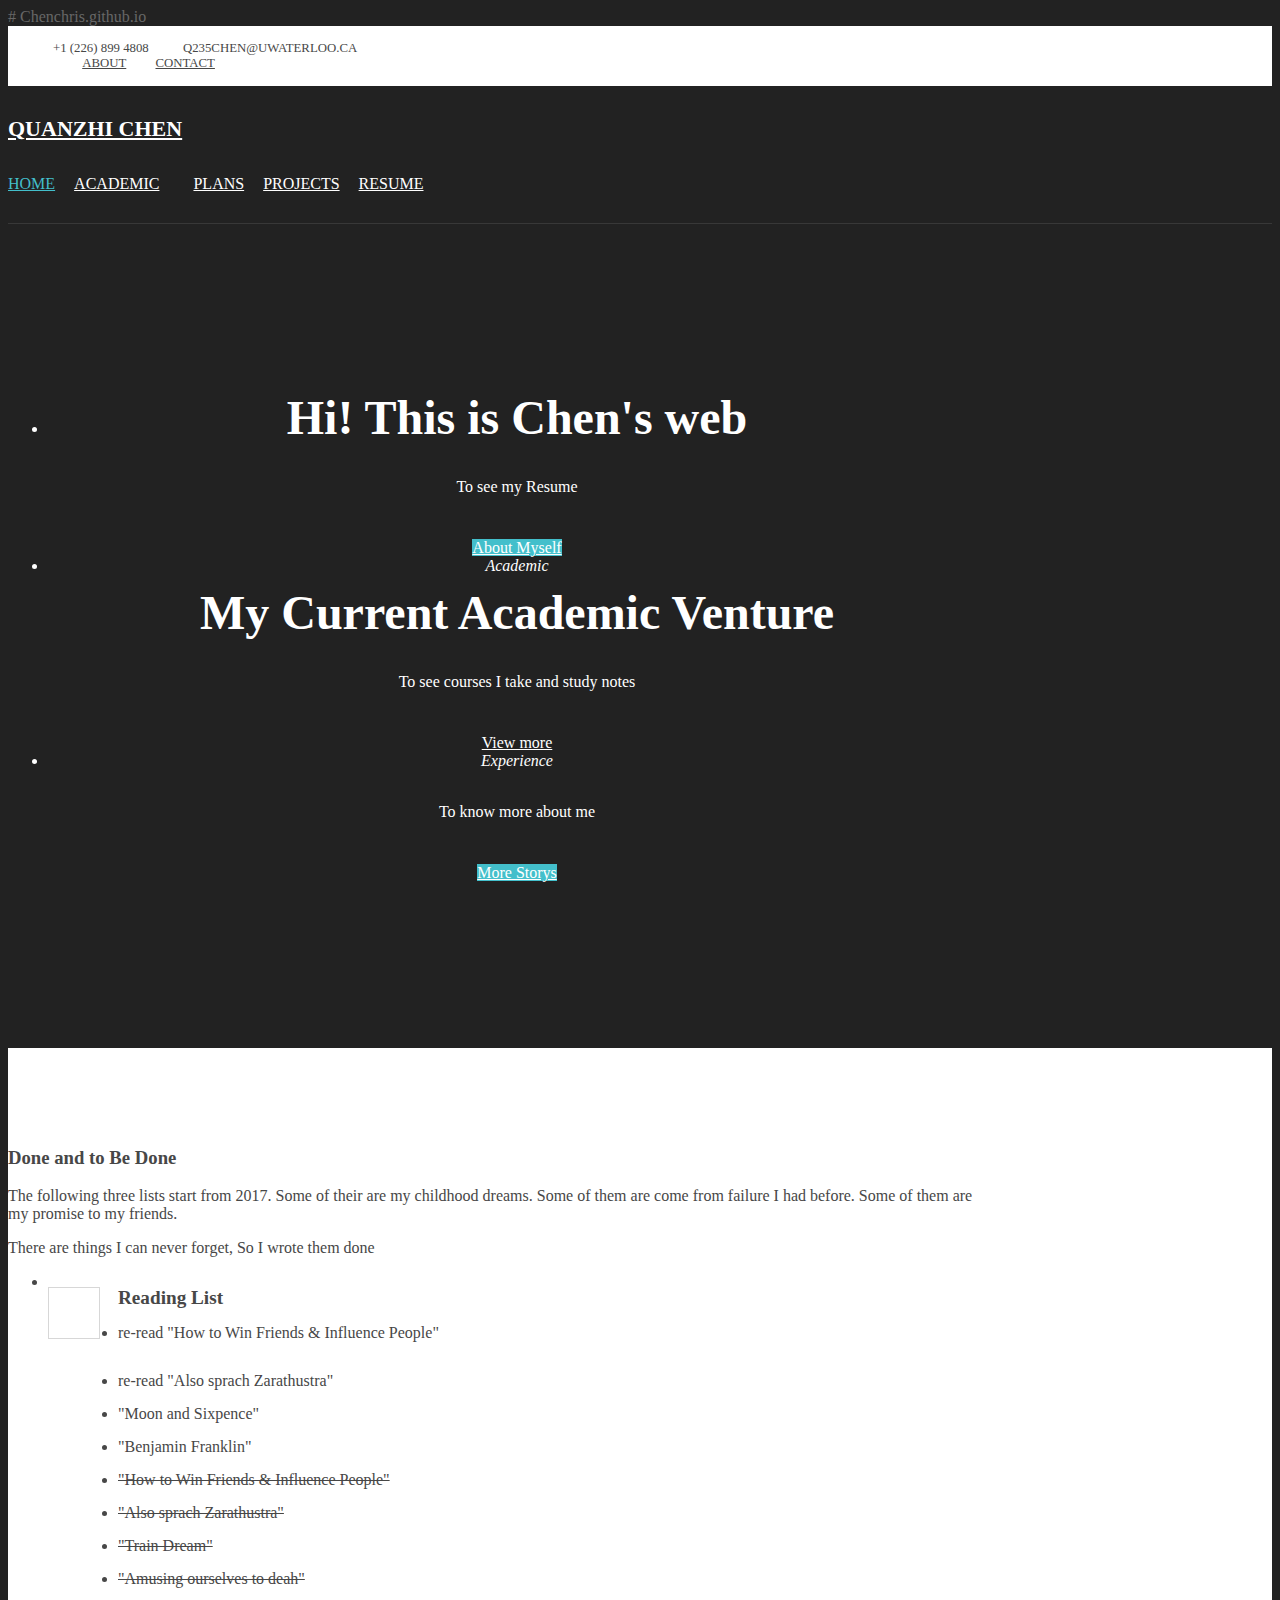
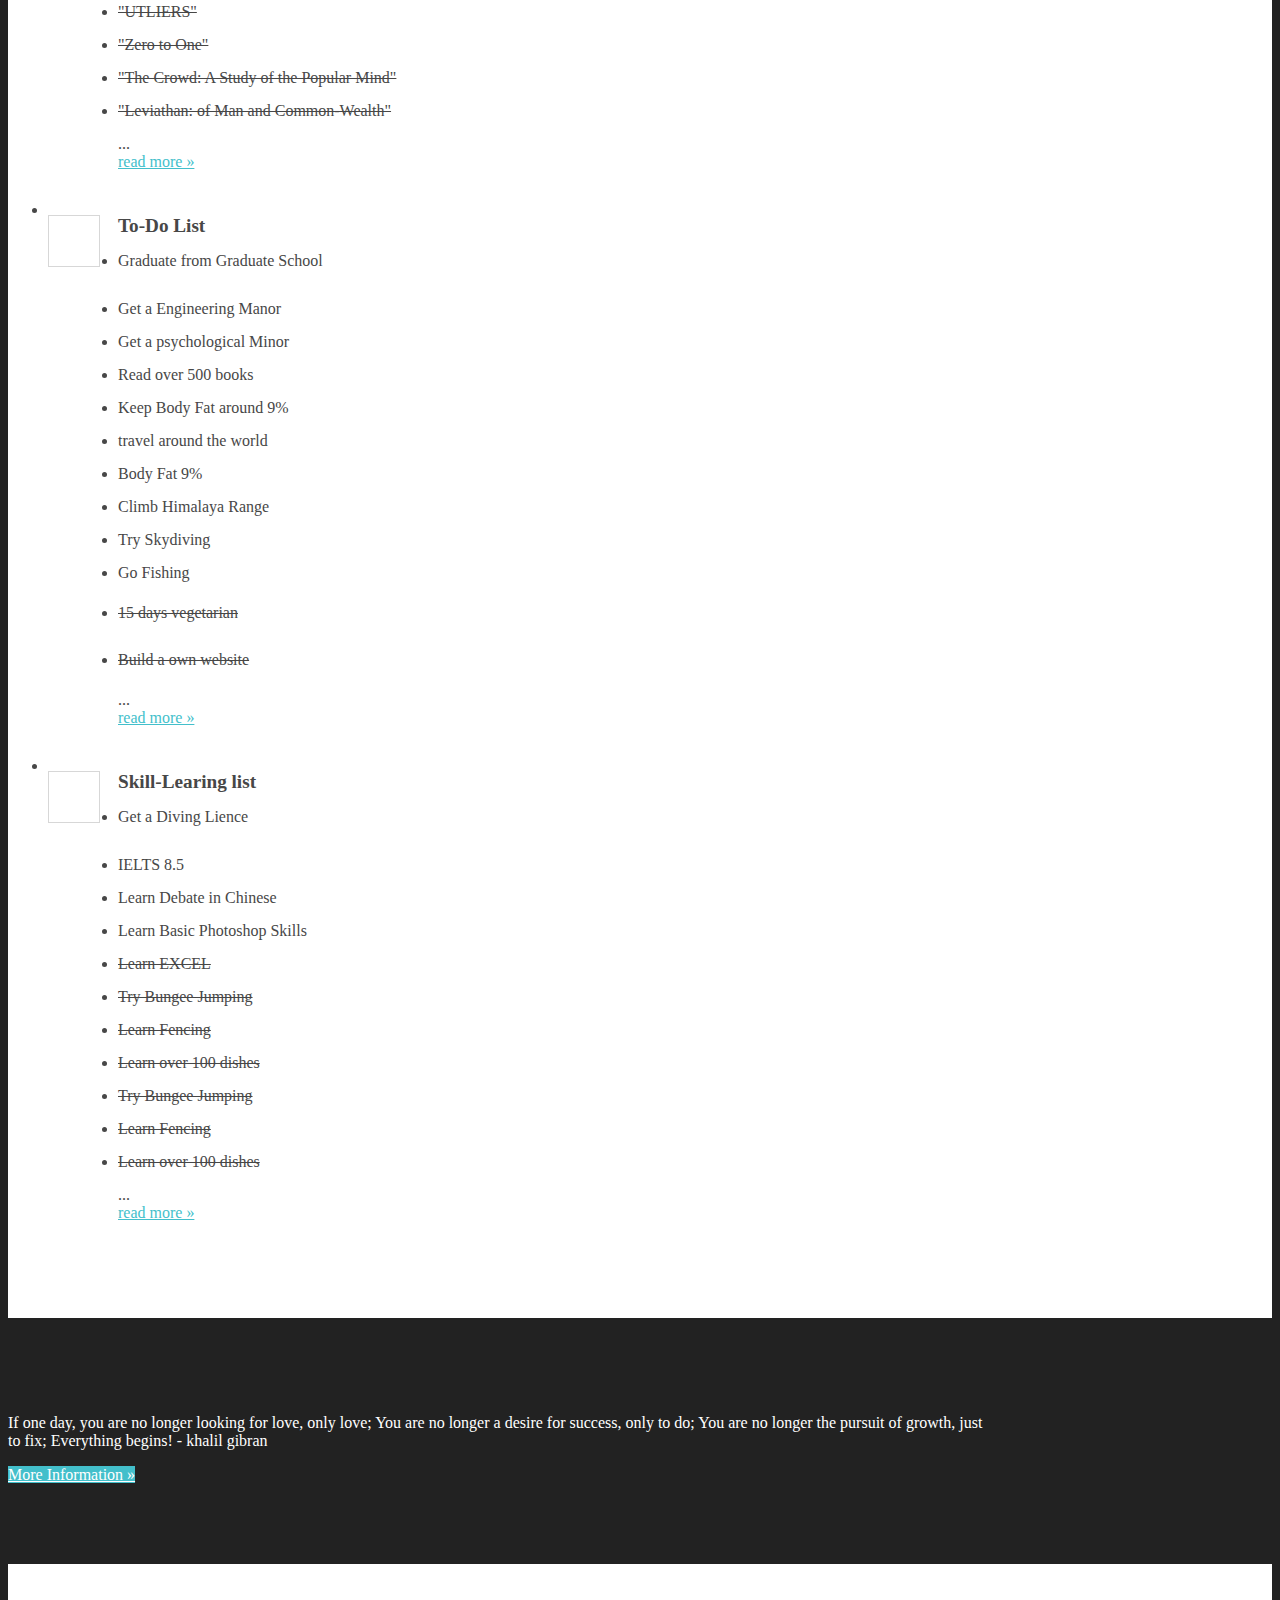
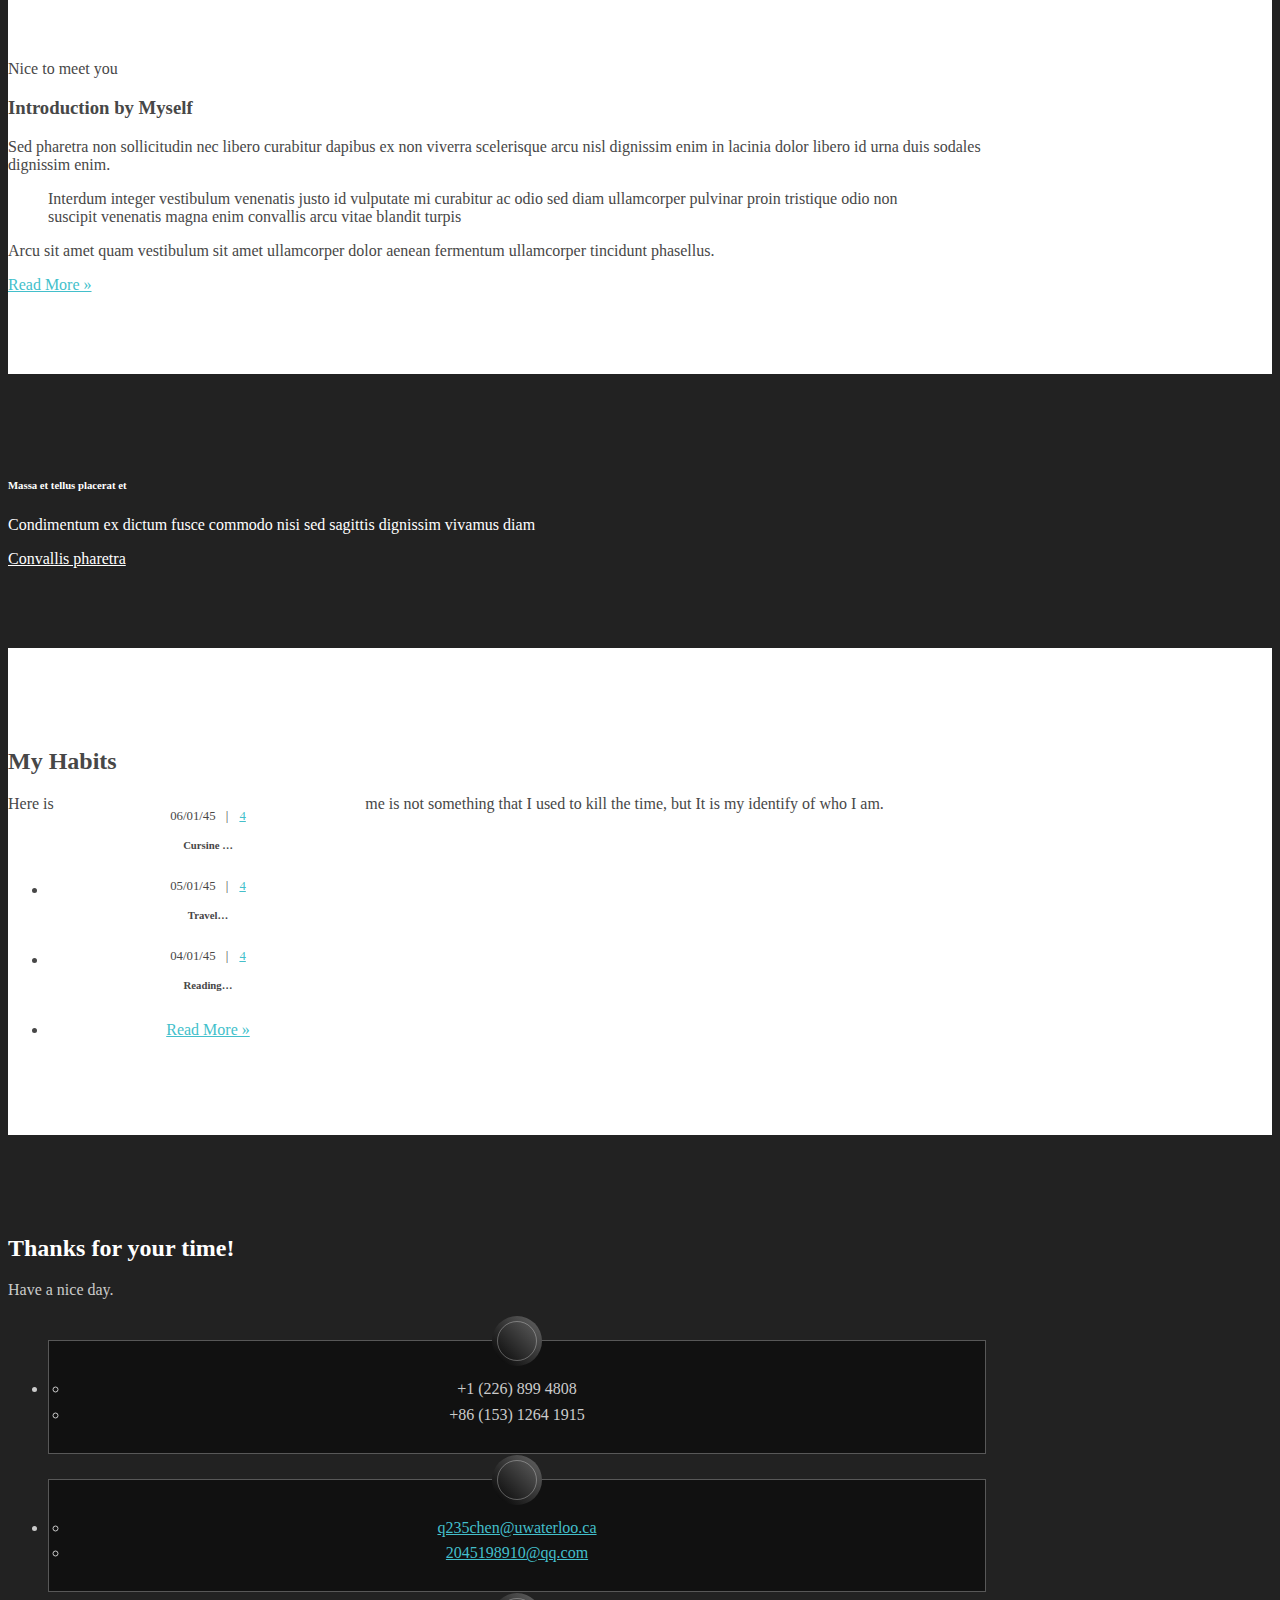
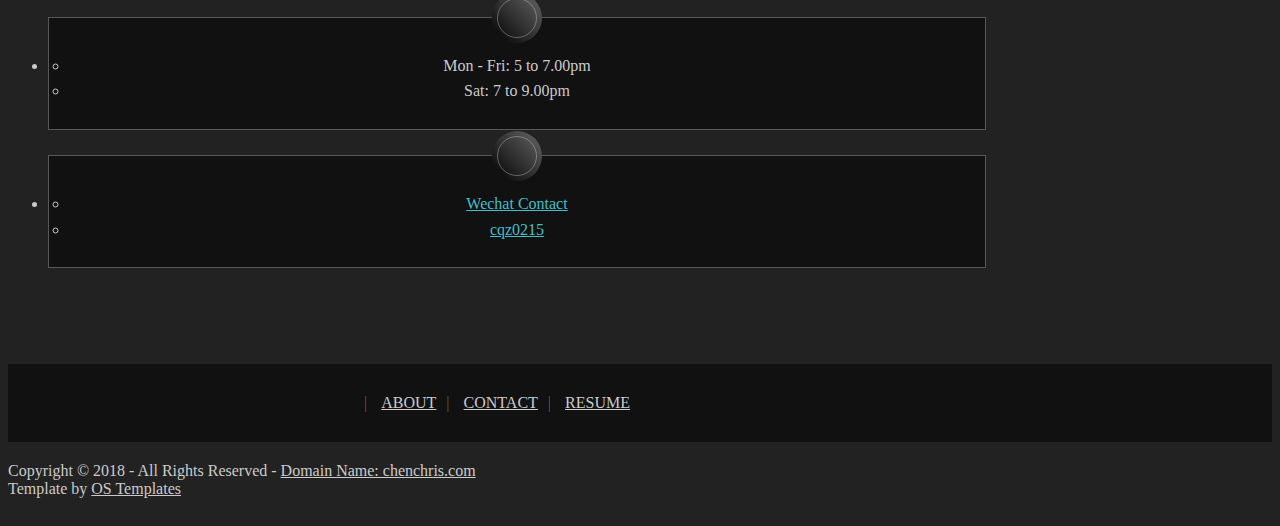
==== index.html @ facc041b "Update index.html" ====
# Chenchris.github.io

<!DOCTYPE html>
<!--
Template Name: Chen Quanzhi 
Author: <a href="http://www.os-templates.com/">OS Templates</a>
Author URI: http://www.os-templates.com/
Licence: Free to use under our free template licence terms
Licence URI: http://www.os-templates.com/template-terms
-->
<html>
<head>
<title>Chen's personal web</title>
<meta charset="utf-8">
<meta name="viewport" content="width=device-width, initial-scale=1.0, maximum-scale=1.0, user-scalable=no">
<link href="layout/styles/layout.css" rel="stylesheet" type="text/css" media="all">
</head>
<body id="top">
<!-- ################################################################################################ -->
<!-- ################################################################################################ -->
<!-- ################################################################################################ -->
<div class="wrapper row0">
  <div id="topbar" class="hoc clear"> 
    <!-- ################################################################################################ -->
    <div class="fl_left">
      <ul class="nospace">
        <li><i class="fa fa-phone"></i> +1 (226) 899 4808</li>
        <li><i class="fa fa-envelope-o"></i> q235chen@uwaterloo.ca</li>
      </ul>
    </div>
    <div class="fl_right">
      <ul class="nospace">
        <li><a href="#"><i class="fa fa-lg fa-home"></i></a></li>
        <li><a href="#">About</a></li>
        <li><a href="#">Contact</a></li>
      </ul>
    </div>
    <!-- ################################################################################################ -->
  </div>
</div>
<!-- ################################################################################################ -->
<!-- ################################################################################################ -->
<!-- ################################################################################################ -->
<!-- Top Background Image Wrapper -->
<div class="bgded overlay" style="background-image:url('images/demo/backgrounds/01.png');"> 
  <!-- ################################################################################################ -->
  <div class="wrapper row1">
    <header id="header" class="hoc clear"> 
      <!-- ################################################################################################ -->
      <div id="logo" class="fl_left">
        <h1><a href="index.html">Quanzhi Chen</a></h1>
      </div>
      <nav id="mainav" class="fl_right">
        <ul class="clear">
          <li class="active"><a href="index.html">Home</a></li>
          <li><a href="pages/courses.html">Academic</a></li>
          <li><a class="drop" href="#">Plans</a>
            <ul>
              <li><a href="#">Habits</a></li>
              <li><a class="drop" href="#">My lists</a></li>
            </ul>
          </li>
          <li><a href="#">Projects</a></li>
          <li><a href="#">Resume</a></li>
        </ul>
      </nav>
      <!-- ################################################################################################ -->
    </header>
  </div>
  <!-- ################################################################################################ -->
  <!-- ################################################################################################ -->
  <!-- ################################################################################################ -->
  <div id="pageintro" class="hoc clear"> 
    <!-- ################################################################################################ -->
    <div class="flexslider basicslider">
      <ul class="slides">
        <li>
          <article>
            <p></p>
            <h3 class="heading">Hi! This is Chen's web</h3>
            <p>To see my Resume</p>
            <footer><a class="btn" href="#">About Myself</a></footer>
          </article>
        </li>
        <li>
          <article>
            <p>Academic</p>
            <h3 class="heading">My Current Academic Venture</h3>
            <p>To see courses I take and study notes</p>
            <footer><a class="btn inverse" href="#">View more</a></footer>
          </article>
        </li>
        <li>
          <article>
            <p>Experience</p>
            <h3 class="heading"></h3>
            <p>To know more about me</p>
            <footer><a class="btn" href="#">More Storys</a></footer>
          </article>
        </li>
      </ul>
    </div>
    <!-- ################################################################################################ -->
  </div>
  <!-- ################################################################################################ -->
</div>
<!-- End Top Background Image Wrapper -->
<!-- ################################################################################################ -->
<!-- ################################################################################################ -->
<!-- ################################################################################################ -->
<div class="wrapper row3">
  <main class="hoc container clear"> 
    <!-- main body -->
    <!-- ################################################################################################ -->
    <div class="center btmspace-80">
      <h3 class="heading">Done and to Be Done</h3>
      <p class="nospace">The following three lists start from 2017. Some of their are my childhood dreams.
      Some of them are come from failure I had before. Some of them are my promise to my friends.</p>
      <p>There are things I can never forget, So I wrote them done</p>
    </div>
    <ul class="nospace group services">
      <li class="one_third first">
        <article><a href="#"><i class="fa fa-object-group"></i></a>
          <h6 class="heading">Reading List</h6>
          <li>re-read "How to Win Friends & Influence People"</li><span class='spacer'></span>
          <li>re-read "Also sprach Zarathustra"</li><span class='spacer'></span>
          <li>"Moon and Sixpence"</li><span class='spacer'></span>
          <li>"Benjamin Franklin"</li><span class='spacer'></span>
          <li><DEL>"How to Win Friends & Influence People"</DEL></li><span class='spacer'></span>
          <li><DEL>"Also sprach Zarathustra"</DEL></li><span class='spacer'></span>
          <li><DEL>"Train Dream"</DEL></li><span class='spacer'></span>
          <li><DEL>"Amusing ourselves to deah"</DEL></li><span class='spacer'></span>
          <li><DEL>"UTLIERS"</DEL></li><span class='spacer'></span>
          <li><DEL>"Zero to One"</DEL></li><span class='spacer'></span>
          <li><DEL>"The Crowd: A Study of the Popular Mind"</DEL></li><span class='spacer'></span>
          <li><DEL>"Leviathan: of Man and Common-Wealth"</DEL></li><span class='spacer'></span>
          ...
          <footer><a href="#">read more  &raquo;</a></footer>
        </article>
      </li>
      <li class="one_third">
        <article><a href="#"><i class="fa fa-fighter-jet"></i></a>
          <h6 class="heading">To-Do List</h6>
          <li>Graduate from Graduate School</li><span class='spacer'></span>
          <li>Get a Engineering Manor</li><span class='spacer'></span>
          <li>Get a psychological Minor</li><span class='spacer'></span>
          <li>Read over 500 books</li><span class='spacer'></span>
          <li>Keep Body Fat around 9%</li><span class='spacer'></span>
          <li>travel around the world</li><span class='spacer'></span>
          <li>Body Fat 9%</li><span class='spacer'></span>
          <li>Climb Himalaya Range</li><span class='spacer'></span>
          <li>Try Skydiving</li><span class='spacer'></span>
          <li>Go Fishing</li><span class='spacer'></span>
          <li><DEL><span>15 days vegetarian</DEL></li><span class='spacer'></span>
          <li><DEL><span>Build a own website</DEL></li><span class='spacer'></span>
          ...
          <footer><a href="#">read more  &raquo;</a></footer>
        </article>
      </li>
      <li class="one_third">
        <article><a href="#"><i class="fa fa-pagelines"></i></a>
          <h6 class="heading">Skill-Learing list</h6>
          <li>Get a Diving Lience</li><span class='spacer'></span>
          <li>IELTS 8.5</li><span class='spacer'></span>
          <li>Learn Debate in Chinese</li><span class='spacer'></span>
          <li>Learn Basic Photoshop Skills</li><span class='spacer'></span>
          <li><DEL>Learn EXCEL</DEL></li><span class='spacer'></span>
          <li><DEL>Try Bungee Jumping</DEL></li><span class='spacer'></span>
          <li><DEL>Learn Fencing</DEL></li><span class='spacer'></span>
          <li><DEL>Learn over 100 dishes</DEL></li><span class='spacer'></span>
          <li><DEL>Try Bungee Jumping</DEL></li><span class='spacer'></span>
          <li><DEL>Learn Fencing</DEL></li><span class='spacer'></span>
          <li><DEL>Learn over 100 dishes</DEL></li><span class='spacer'></span>
          ...        
        <footer><a href="#">read more  &raquo;</a></footer>
        </article>
      </li>
    </ul>
    <!-- ################################################################################################ -->
    <!-- / main body -->
    <div class="clear"></div>
  </main>
</div>
<!-- ################################################################################################ -->
<!-- ################################################################################################ -->
<!-- ################################################################################################ -->
<div class="wrapper bgded overlay" style="background-image:url('images/demo/backgrounds/02.png');">
  <article class="hoc container clear"> 
    <!-- ################################################################################################ -->
    <div class="three_quarter first">
      <p class="nospace">If one day, you are no longer looking for love, only love; You are no longer a desire for success, only to do; You are no longer the pursuit of growth, just to fix; Everything begins! 
      - khalil gibran</p>
    </div>
    <footer class="one_quarter"><a class="btn" href="#">More Information &raquo;</a></footer>
    <!-- ################################################################################################ -->
  </article>
</div>
<!-- ################################################################################################ -->
<!-- ################################################################################################ -->
<!-- ################################################################################################ -->
<div class="wrapper row3">
  <article class="hoc container clear"> 
    <!-- ################################################################################################ -->
    <div class="one_half first"><img class="inspace-10 borderedbox" src="images/demo/480x400.png" alt=""></div>
    <div class="one_half">
      <p class="nospace font-xs">Nice to meet you</p>
      <h3 class="heading">Introduction by Myself</h3>
      <p>Sed pharetra non sollicitudin nec libero curabitur dapibus ex non viverra scelerisque arcu nisl dignissim enim in lacinia dolor libero id urna duis sodales dignissim enim.</p>
      <blockquote>Interdum integer vestibulum venenatis justo id vulputate mi curabitur ac odio sed diam ullamcorper pulvinar proin tristique odio non suscipit venenatis magna enim convallis arcu vitae blandit turpis</blockquote>
      <p>Arcu sit amet quam vestibulum sit amet ullamcorper dolor aenean fermentum ullamcorper tincidunt phasellus.</p>
      <footer><a href="#">Read More &raquo;</a></footer>
    </div>
    <!-- ################################################################################################ -->
  </article>
</div>
<!-- ################################################################################################ -->
<!-- ################################################################################################ -->
<!-- ################################################################################################ -->
<div class="wrapper bgded overlay" style="background-image:url('images/demo/backgrounds/03.png');">
  <article class="hoc container center"> 
    <!-- ################################################################################################ -->
    <i class="block btmspace-50 fa fa-4x fa-street-view"></i>
    <h6>Massa et tellus placerat et</h6>
    <p class="btmspace-50">Condimentum ex dictum fusce commodo nisi sed sagittis dignissim vivamus diam</p>
    <footer><a class="btn inverse" href="#">Convallis pharetra</a></footer>
    <!-- ################################################################################################ -->
  </article>
</div>
<!-- ################################################################################################ -->
<!-- ################################################################################################ -->
<!-- ################################################################################################ -->
<div id="gallery2" class="wrapper row3">
  <section class="hoc container clear"> 
    <!-- ################################################################################################ -->
    <div class="btmspace-50 center">
      <h2>My Habits</h2>
      <p>Here is what I do when I have my own time. Habits for me is not something that I 
        used to kill the time, but It is my identify of who I am.</p>
    </div>
    <ul class="nospace group">
      <li class="one_third first">
        <article class="excerpt"><a href="#"><img class="inspace-10 borderedbox" src="images/demo/320x220.png" alt=""></a>
          <div class="excerpttxt">
            <ul>
              <li><i class="fa fa-calendar-o"></i> 06/01/45</li>
              <li><i class="fa fa-comments"></i> <a href="#">4</a></li>
            </ul>
            <h6 class="heading font-x1">Cursine &hellip;</h6>
            <p><a href="pages/courses.html">Read More &raquo;</a></p>
          </div>
        </article>
      </li>
      <li class="one_third">
        <article class="excerpt"><a href="#"><img class="inspace-10 borderedbox" src="images/demo/320x220.png" alt=""></a>
          <div class="excerpttxt">
            <ul>
              <li><i class="fa fa-calendar-o"></i> 05/01/45</li>
              <li><i class="fa fa-comments"></i> <a href="#">4</a></li>
            </ul>
            <h6 class="heading font-x1">Travel&hellip;</h6>
            <p><a href="#">Read More &raquo;</a></p>
          </div>
        </article>
      </li>
      <li class="one_third">
        <article class="excerpt"><a href="#"><img class="inspace-10 borderedbox" src="images/demo/320x220.png" alt=""></a>
          <div class="excerpttxt">
            <ul>
              <li><i class="fa fa-calendar-o"></i> 04/01/45</li>
              <li><i class="fa fa-comments"></i> <a href="#">4</a></li>
            </ul>
            <h6 class="heading font-x1">Reading&hellip;</h6>
            <p><a href="#">Read More &raquo;</a></p>
          </div>
        </article>
      </li>
    </ul>
    <!-- ################################################################################################ -->
  </section>
</div>
<!-- ################################################################################################ -->
<!-- ################################################################################################ -->
<!-- ################################################################################################ -->
<!-- Footer Background Image Wrapper -->
<div class="bgded overlay" style="background-image:url('images/demo/backgrounds/04.png');"> 
  <!-- ################################################################################################ -->
  <div class="wrapper row4">
    <footer id="footer" class="hoc clear"> 
      <!-- ################################################################################################ -->
      <div class="btmspace-50 center">
        <h2 class="heading">Thanks for your time!</h2>
        <p>Have a nice day.</p>
      </div>
      <ul class="nospace group">
        <li class="one_quarter first">
          <div class="infobox"><i class="fa fa-phone"></i>
            <ul class="nospace">
              <li>+1 (226) 899 4808</li>
              <li>+86 (153) 1264 1915</li>
            </ul>
          </div>
        </li>
        <li class="one_quarter">
          <div class="infobox"><i class="fa fa-envelope-o"></i>
            <ul class="nospace">
              <li><a href="#">q235chen@uwaterloo.ca</a></li><li><a href="#">2045198910@qq.com</a></li>
            </ul>
          </div>
        </li>
        <li class="one_quarter">
          <div class="infobox"><i class="fa fa-clock-o"></i>
            <ul class="nospace">
              <li>Mon - Fri: 5 to 7.00pm</li>
              <li>Sat: 7 to 9.00pm</li>
            </ul>
          </div>
        </li>
        <li class="one_quarter">
          <div class="infobox"><i class="fa fa-support"></i>
            <ul class="nospace">
              <li><a href="#">Wechat Contact</a></li>
              <li><a href="#">cqz0215</a></li>
            </ul>
          </div>
        </li>
      </ul>
      <!-- ################################################################################################ -->
    </footer>
  </div>
  <!-- ################################################################################################ -->
  <!-- ################################################################################################ -->
  <!-- ################################################################################################ -->
  <nav class="quicklinks row4">
    <ul class="hoc clear">
      <li><a href="#"><i class="fa fa-lg fa-home"></i></a></li>
      <li><a href="#">About</a></li>
      <li><a href="#">Contact</a></li>
      <li><a href="#">Resume</a></li>
    </ul>
  </nav>
  <!-- ################################################################################################ -->
  <!-- ################################################################################################ -->
  <!-- ################################################################################################ -->
  <div class="wrapper row5">
    <div id="copyright" class="hoc clear"> 
      <!-- ################################################################################################ -->
      <p class="fl_left">Copyright &copy; 2018 - All Rights Reserved - <a href="#">Domain Name: chenchris.com</a></p>
      <p class="fl_right">Template by <a target="_blank" href="http://www.os-templates.com/" title="Free Website Templates">OS Templates</a></p>
      <!-- ################################################################################################ -->
    </div>
  </div>
  <!-- ################################################################################################ -->
</div>
<!-- End Footer Background Image Wrapper -->
<!-- ################################################################################################ -->
<!-- ################################################################################################ -->
<!-- ################################################################################################ -->
<a id="backtotop" href="#top"><i class="fa fa-chevron-up"></i></a>
<!-- JAVASCRIPTS -->
<script src="layout/scripts/jquery.min.js"></script>
<script src="layout/scripts/jquery.backtotop.js"></script>
<script src="layout/scripts/jquery.mobilemenu.js"></script>
<script src="layout/scripts/jquery.flexslider-min.js"></script>
</body>
</html>
---- layout/styles/layout.css ----
@charset "utf-8";
/*
Template Name: Boguco
Author: <a href="http://www.os-templates.com/">OS Templates</a>
Author URI: http://www.os-templates.com/
Licence: Free to use under our free template licence terms
Licence URI: http://www.os-templates.com/template-terms
File: Layout CSS
*/

@import url("fontawesome-4.6.3.min.css");
@import url("custom.flexslider.css");
@import url("framework.css");

/* Rows
--------------------------------------------------------------------------------------------------------------- */
.row0, .row0 a{}
.row1{border-bottom:1px solid;}
.row2{border-bottom:1px solid;}
.row3, .row3 a{}
.row4, .row4 a{}
.row5, .row5 a{}


/* Top Bar
--------------------------------------------------------------------------------------------------------------- */
#topbar{padding:15px 0; font-size:.8rem; text-transform:uppercase;}

#topbar *{margin:0;}
#topbar ul li{display:inline-block; margin-right:10px; padding-right:15px; border-right:1px solid;}
#topbar ul li:last-child{margin-right:0; padding-right:0; border-right:none;}
#topbar i{margin:0 5px 0 0; line-height:normal;}


/* Header
--------------------------------------------------------------------------------------------------------------- */
#header{}

#header #logo{margin:30px 0 0 0;}
#header #logo h1{margin:0; padding:0; font-size:22px; text-transform:uppercase;}


/* Page Intro
--------------------------------------------------------------------------------------------------------------- */
#pageintro{padding:150px 0;}

#pageintro li article{display:block; max-width:75%; margin:0 auto; text-align:center;}
#pageintro li article *{margin:0;}
#pageintro li p:first-of-type{margin-bottom:10px; font-style:italic;}
#pageintro li .heading{margin-bottom:30px; font-size:3rem; word-wrap:break-word;}
#pageintro li p:nth-of-type(2){line-height:1.5rem;}
#pageintro li footer{margin-top:40px;}


/* Content Area
--------------------------------------------------------------------------------------------------------------- */
.container{padding:80px 0;}

/* Content */
.container .content{}

.services li:nth-child(-n+3){margin-bottom:30px;}/* Adds bottom margin to the first three elements only */
.services > li:last-child{margin-bottom:0;}/* Used when elements stack in small viewports */
.services article{display:block; position:relative; min-height:80px; padding:0 0 0 70px;}
.services article::before, .services article::after{display:table; content:"";}
.services article::after{clear:both;}
.services article *{margin:0 0 15px 0;}
.services article > :last-child{margin-bottom:0;}
.services article i{display:block; position:absolute; top:0; left:0; width:50px; height:50px; line-height:48px; margin:0; border:1px solid; text-align:center; font-size:24px;}
.services article .heading{font-size:1.2rem;}

.excerpt{display:inline-block; width:100%; max-width:320px; padding-bottom:20px;}
.excerpt img{}
.excerpt .excerpttxt{display:block; position:relative; max-width:84%; margin:-40px auto; padding:20px; text-align:center;}
.excerpt .excerpttxt > ul{margin:0 0 15px 0; padding:0; font-size:.8rem;}
.excerpt .excerpttxt > ul li{display:inline-block; margin-right:8px;}
.excerpt .excerpttxt > ul li:first-child::after{margin-left:10px; content:"|";}
.excerpt .excerpttxt > ul li:last-child{margin-right:0;}
.excerpt .heading{margin:0 0 30px 0;}
.excerpt p:last-of-type{margin:0; padding:0;}

/* Comments */
#comments ul{margin:0 0 40px 0; padding:0; list-style:none;}
#comments li{margin:0 0 10px 0; padding:15px;}
#comments .avatar{float:right; margin:0 0 10px 10px; padding:3px; border:1px solid;}
#comments address{font-weight:bold;}
#comments time{font-size:smaller;}
#comments .comcont{display:block; margin:0; padding:0;}
#comments .comcont p{margin:10px 5px 10px 0; padding:0;}

#comments form{display:block; width:100%;}
#comments input, #comments textarea{width:100%; padding:10px; border:1px solid;}
#comments textarea{overflow:auto;}
#comments div{margin-bottom:15px;}
#comments input[type="submit"], #comments input[type="reset"]{display:inline-block; width:auto; min-width:150px; margin:0; padding:8px 5px; cursor:pointer;}

/* Sidebar */
.container .sidebar{}

.sidebar .sdb_holder{margin-bottom:50px;}
.sidebar .sdb_holder:last-child{margin-bottom:0;}


/* Footer
--------------------------------------------------------------------------------------------------------------- */
#footer{padding:80px 0;}

#footer ul{}
#footer ul li{padding:25px 0 0 0; text-align:center;}
#footer ul li:last-child{margin-bottom:0;}/* Used when elements stack in small viewports */
#footer ul li *{margin:0; padding:0; line-height:1.6;}
#footer ul li .infobox{display:block; position:relative; padding:35px 20px 25px 20px; border:1px solid;}
#footer ul li .infobox i{display:inline-block; position:absolute; top:0; left:50%; width:50px; height:50px; line-height:50px; margin:-25px 0 0 -25px; font-size:18px; z-index:1;}
#footer ul li .infobox i::after{position:absolute; top:5px; right:5px; bottom:5px; left:5px; border:1px solid; content:""; z-index:-1;}
#footer ul li .infobox .fa{font-size:18px;}
#footer i, #footer i::after{border-radius:50%;}


/* Quick Links
--------------------------------------------------------------------------------------------------------------- */
.quicklinks{padding:30px 0; text-align:center; text-transform:uppercase;}

.quicklinks ul{padding:0; list-style:none;}
.quicklinks ul li{display:inline-block; margin-right:10px;}
.quicklinks ul li::after{margin-left:10px; content:"|";}
.quicklinks ul li:last-child::after{margin-left:0; content:"";}


/* Copyright
--------------------------------------------------------------------------------------------------------------- */
#copyright{padding:20px 0;}
#copyright *{margin:0; padding:0;}


/* Transition Fade
--------------------------------------------------------------------------------------------------------------- */
*, *::before, *::after{transition:all .3s ease-in-out;}
#mainav form *{transition:none !important;}


/* ------------------------------------------------------------------------------------------------------------ */
/* ------------------------------------------------------------------------------------------------------------ */
/* ------------------------------------------------------------------------------------------------------------ */
/* ------------------------------------------------------------------------------------------------------------ */
/* ------------------------------------------------------------------------------------------------------------ */


/* Navigation
--------------------------------------------------------------------------------------------------------------- */
nav ul, nav ol{margin:0; padding:0; list-style:none;}

#mainav, #breadcrumb, .sidebar nav{line-height:normal;}
#mainav .drop::after, #mainav li li .drop::after, #breadcrumb li a::after, .sidebar nav a::after{position:absolute; font-family:"FontAwesome"; font-size:10px; line-height:10px;}

/* Top Navigation */
#mainav{}
#mainav ul.clear{margin-top:3px;}
#mainav ul{text-transform:uppercase;}
#mainav ul ul{z-index:9999; position:absolute; width:180px; text-transform:none;}
#mainav ul ul ul{left:180px; top:0;}
#mainav li{display:inline-block; position:relative; margin:0 15px 0 0; padding:0;}
#mainav li:last-child{margin-right:0;}
#mainav li li{width:100%; margin:0;}
#mainav li a{display:block; padding:30px 0;}
#mainav li li a{border:solid; border-width:0 0 1px 0;}
#mainav .drop{padding-left:15px;}
#mainav li li a, #mainav li li .drop{display:block; margin:0; padding:10px 15px;}
#mainav .drop::after, #mainav li li .drop::after{content:"\f0d7";}
#mainav .drop::after{top:35px; left:5px;}
#mainav li li .drop::after{top:15px; left:5px;}
#mainav ul ul{visibility:hidden; opacity:0;}
#mainav ul li:hover > ul{visibility:visible; opacity:1;}

#mainav form{display:none; margin:0; padding:0;}
#mainav form select, #mainav form select option{display:block; cursor:pointer; outline:none;}
#mainav form select{width:100%; padding:5px; border:1px solid;}
#mainav form select option{margin:5px; padding:0; border:none;}

/* Breadcrumb */
#breadcrumb{padding:15px 0;}
#breadcrumb ul{margin:0; padding:0; list-style:none; text-transform:uppercase;}
#breadcrumb li{display:inline-block; margin:0 6px 0 0; padding:0;}
#breadcrumb li a{display:block; position:relative; margin:0; padding:0 12px 0 0; font-size:12px;}
#breadcrumb li a::after{top:3px; right:0; content:"\f101";}
#breadcrumb li:last-child a{margin:0; padding:0;}
#breadcrumb li:last-child a::after{display:none;}

/* Sidebar Navigation */
.sidebar nav{display:block; width:100%;}
.sidebar nav li{margin:0 0 3px 0; padding:0;}
.sidebar nav a{display:block; position:relative; margin:0; padding:5px 10px 5px 15px; text-decoration:none; border:solid; border-width:0 0 1px 0;}
.sidebar nav a::after{top:9px; left:5px; content:"\f101";}
.sidebar nav ul ul a{padding-left:35px;}
.sidebar nav ul ul a::after{left:25px;}
.sidebar nav ul ul ul a{padding-left:55px;}
.sidebar nav ul ul ul a::after{left:45px;}

/* Pagination */
.pagination{display:block; width:100%; text-align:center; clear:both;}
.pagination li{display:inline-block; margin:0 2px 0 0;}
.pagination li:last-child{margin-right:0;}
.pagination a, .pagination strong{display:block; padding:8px 11px; border:1px solid; background-clip:padding-box; font-weight:normal;}

/* Back to Top */
#backtotop{z-index:999; display:inline-block; position:fixed; visibility:hidden; bottom:20px; right:20px; width:36px; height:36px; line-height:36px; font-size:16px; text-align:center; opacity:.2;}
#backtotop i{display:block; width:100%; height:100%; line-height:inherit;}
#backtotop.visible{visibility:visible; opacity:.5;}
#backtotop:hover{opacity:1;}


/* Tables
--------------------------------------------------------------------------------------------------------------- */
table, th, td{border:1px solid; border-collapse:collapse; vertical-align:top;}
table, th{table-layout:auto;}
table{width:100%; margin-bottom:15px;}
th, td{padding:5px 8px;}
td{border-width:0 1px;}


/* Gallery
--------------------------------------------------------------------------------------------------------------- */
#gallery{display:block; width:100%; margin-bottom:50px;}
#gallery figure figcaption{display:block; width:100%; clear:both;}
#gallery li{margin-bottom:30px;}


/* ------------------------------------------------------------------------------------------------------------ */
/* ------------------------------------------------------------------------------------------------------------ */
/* ------------------------------------------------------------------------------------------------------------ */
/* ------------------------------------------------------------------------------------------------------------ */
/* ------------------------------------------------------------------------------------------------------------ */


/* Colours
--------------------------------------------------------------------------------------------------------------- */
body{color:#676767; background-color:#222222;}
a{color:#43BFCB;}
a:active, a:focus{background:transparent;}/* IE10 + 11 Bugfix - prevents grey background */
hr, .borderedbox{border-color:#D7D7D7;}
label span{color:#FF0000; background-color:inherit;}
input:focus, textarea:focus, *:required:focus{border-color:#43BFCB;}
.overlay{color:#FFFFFF; background-color:inherit;}
.overlay::after{color:inherit; background-color:rgba(0,0,0,.55);}

.btn, .btn.inverse:hover{color:#FFFFFF; background-color:#43BFCB; border-color:#43BFCB;}
.btn:hover, .btn.inverse{color:inherit; background-color:transparent; border-color:inherit;}

blockquote::before{color:rgba(0,0,0,.05);}


/* Rows */
.row0, .row0 a{color:#474747; background-color:#FFFFFF;}
.row1{color:#FFFFFF; border-color:rgba(255,255,255,.1);}
.row2{color:#474747; background-color:#FFFFFF; border-color:#D7D7D7;}
.row3{color:#474747; background-color:#FFFFFF; span{line-height:2em;}}
.row4{color:#CBCBCB;}
.row5, .row5 a{color:#CBCBCB;}


/* Top Bar */
#topbar ul li{border-color:rgba(255,255,255,.2);}
#topbar > div:last-of-type li:first-child a{color:#43BFCB;}


/* Header */
#header #logo a{color:inherit;}


/* Content Area */
.services article i{color:#43BFCB; border-color:#D7D7D7;}
.services article:hover i{color:#FFFFFF; background-color:#43BFCB; border-color:#43BFCB;}

.excerpt .excerpttxt{color:inherit; background-color:#FFFFFF;}


/* Footer */
#footer .heading{color:#FFFFFF;}
#footer ul li .infobox{color:inherit; background-color:rgba(0,0,0,.5); border-color:rgba(255,255,255,.3);}
#footer ul li .infobox i{color:#FFFFFF; background:linear-gradient(to top right, #000000, #666666);}
#footer ul li .infobox i::after{border-color:rgba(255,255,255,.3);}


/* Quick Links */
.quicklinks{background-color:rgba(0,0,0,.5);}
.quicklinks a{color:inherit;}
.quicklinks ul li::after{color:rgba(255,255,255,.3);}


/* Navigation */
#mainav li a{color:inherit;}
#mainav .active a, #mainav a:hover, #mainav li:hover > a{color:#43BFCB; background-color:inherit;}
#mainav li li a, #mainav .active li a{color:#FFFFFF; background-color:rgba(0,0,0,.6); border-color:rgba(0,0,0,.6);}
#mainav li li:hover > a, #mainav .active .active > a{color:#FFFFFF; background-color:#43BFCB;}
#mainav form select{color:#FFFFFF; background-color:#000000; border-color:rgba(136,136,136,.5);/* #888888 */}

#breadcrumb a{color:inherit; background-color:inherit;}
#breadcrumb li:last-child a{color:#43BFCB;}

.container .sidebar nav a{color:inherit; border-color:#D7D7D7;}
.container .sidebar nav a:hover{color:#43BFCB;}

.pagination a, .pagination strong{border-color:#D7D7D7;}
.pagination .current *{color:#FFFFFF; background-color:#43BFCB;}

#backtotop{color:#FFFFFF; background-color:#43BFCB;}


/* Tables + Comments */
table, th, td, #comments .avatar, #comments input, #comments textarea{border-color:#D7D7D7;}
#comments input:focus, #comments textarea:focus, #comments *:required:focus{border-color:#43BFCB;}
th{color:#FFFFFF; background-color:#373737;}
tr, #comments li, #comments input[type="submit"], #comments input[type="reset"]{color:inherit; background-color:#FBFBFB;}
tr:nth-child(even), #comments li:nth-child(even){color:inherit; background-color:#F7F7F7;}
table a, #comments a{background-color:inherit;}


/* ------------------------------------------------------------------------------------------------------------ */
/* ------------------------------------------------------------------------------------------------------------ */
/* ------------------------------------------------------------------------------------------------------------ */
/* ------------------------------------------------------------------------------------------------------------ */
/* ------------------------------------------------------------------------------------------------------------ */


/* Media Queries
--------------------------------------------------------------------------------------------------------------- */
@-ms-viewport{width:device-width;}


/* Max Wrapper Width - Laptop, Desktop etc.
--------------------------------------------------------------------------------------------------------------- */
@media screen and (min-width:978px){
	.hoc{max-width:978px;}
}


/* Mobile Devices
--------------------------------------------------------------------------------------------------------------- */
@media screen and (max-width:900px){
	.hoc{max-width:90%;}

	#topbar{}

	#header{padding:30px 0 15px;}
	#header #logo{margin:0;}

	#mainav{}
	#mainav ul{display:none;}
	#mainav form{display:block;}

	#breadcrumb{}

	.container{}
	#comments input[type="reset"]{margin-top:10px;}
	.pagination li{display:inline-block; margin:0 5px 5px 0;}

	#footer{}

	#copyright{}
	#copyright p:first-of-type{margin-bottom:10px;}
}


@media screen and (max-width:750px){
	.imgl, .imgr{display:inline-block; float:none; margin:0 0 10px 0;}
	.fl_left, .fl_right{display:block; float:none;}
	.one_half, .one_third, .two_third, .one_quarter, .two_quarter, .three_quarter{display:block; float:none; width:auto; margin:0 0 30px 0; padding:0;}

	#topbar{padding-top:15px; text-align:center;}
	#topbar ul{margin:0 0 15px 0; line-height:normal;}

	#header{text-align:center;}
	#header #logo{margin-bottom:15px;}
}


@media screen and (max-width:450px){
	#topbar ul li{margin-bottom:2px; padding-right:0; border-right:none;}
}


/* Other
--------------------------------------------------------------------------------------------------------------- */
@media screen and (max-width:650px){
	.scrollable{display:block; width:100%; margin:0 0 30px 0; padding:0 0 15px 0; overflow:auto; overflow-x:scroll;}
	.scrollable table{margin:0; padding:0; white-space:nowrap;}

	.inline li{display:block; margin-bottom:10px;}
	.pushright li{margin-right:0;}

	.font-x2{font-size:1.4rem;}
	.font-x3{font-size:1.6rem;}

	#pageintro li article{max-width:none; width:100%;}
	#pageintro li .heading{font-size:1.6rem;}
}
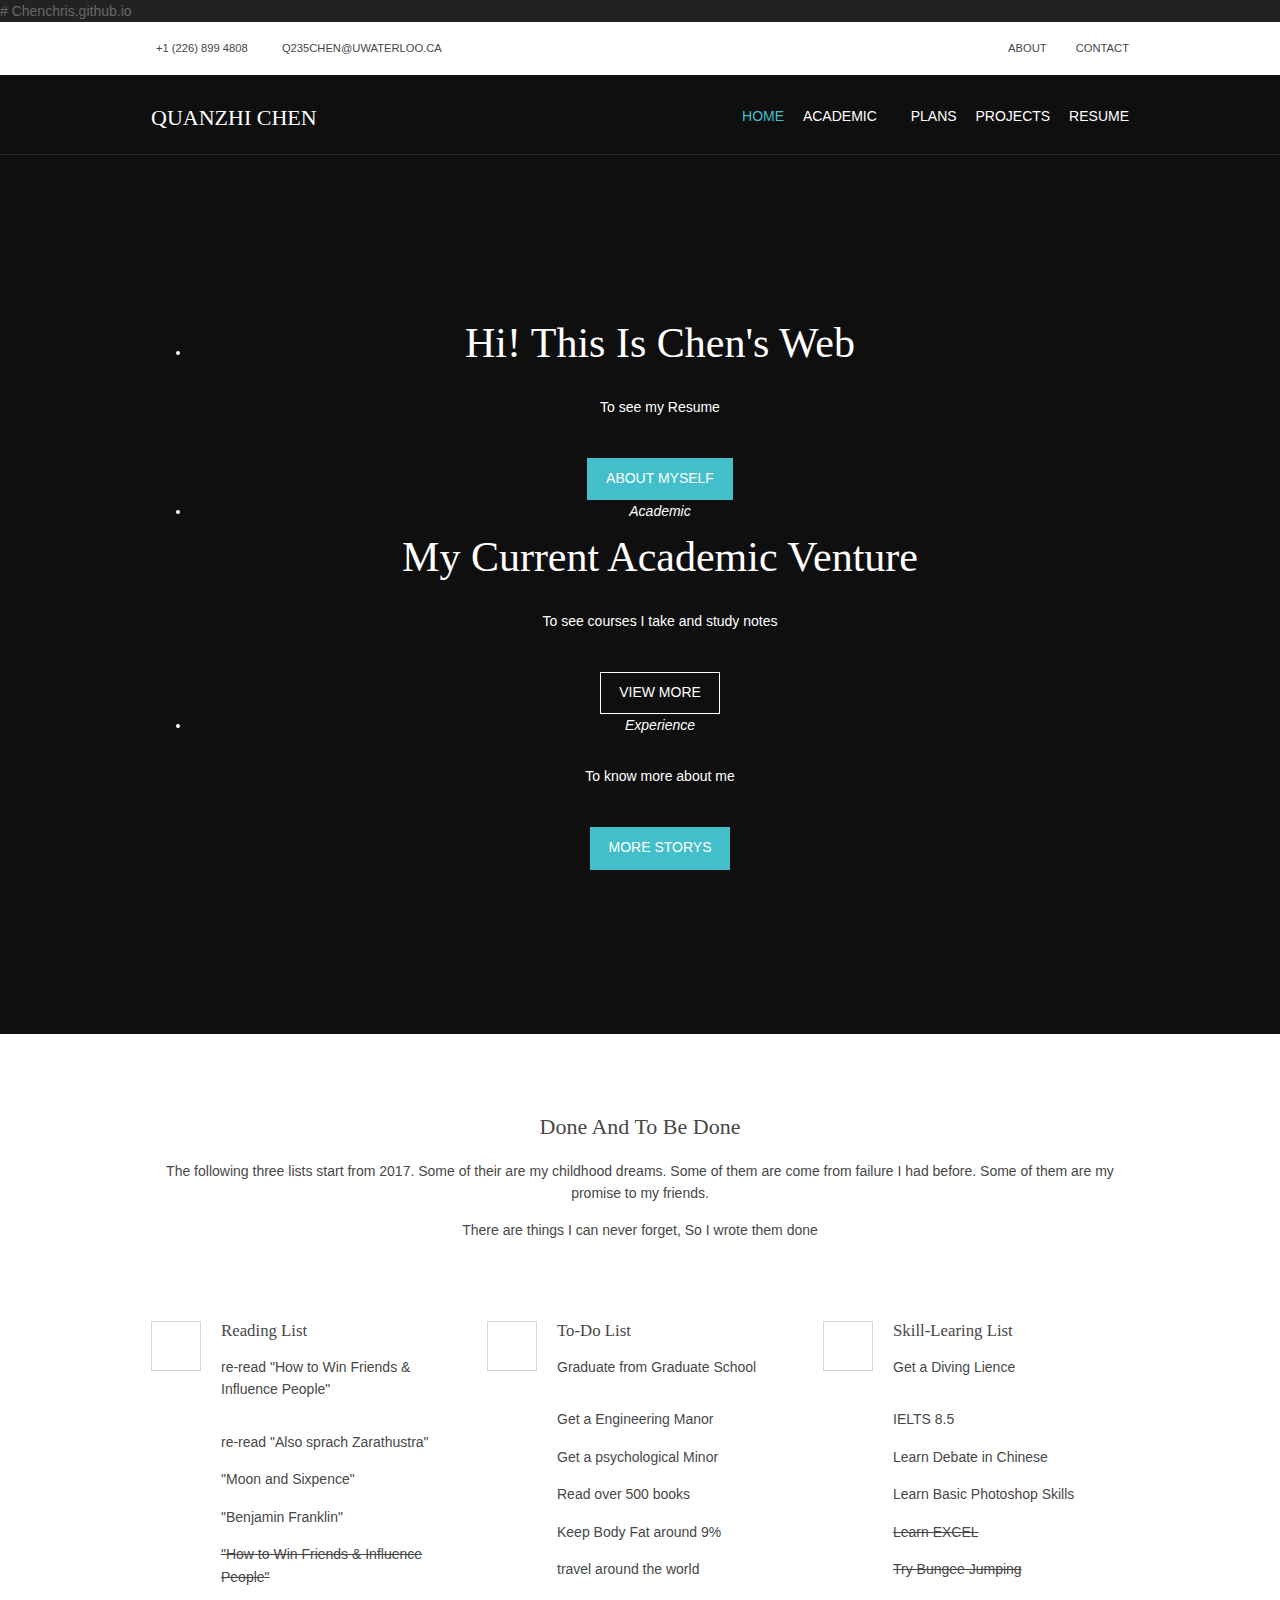
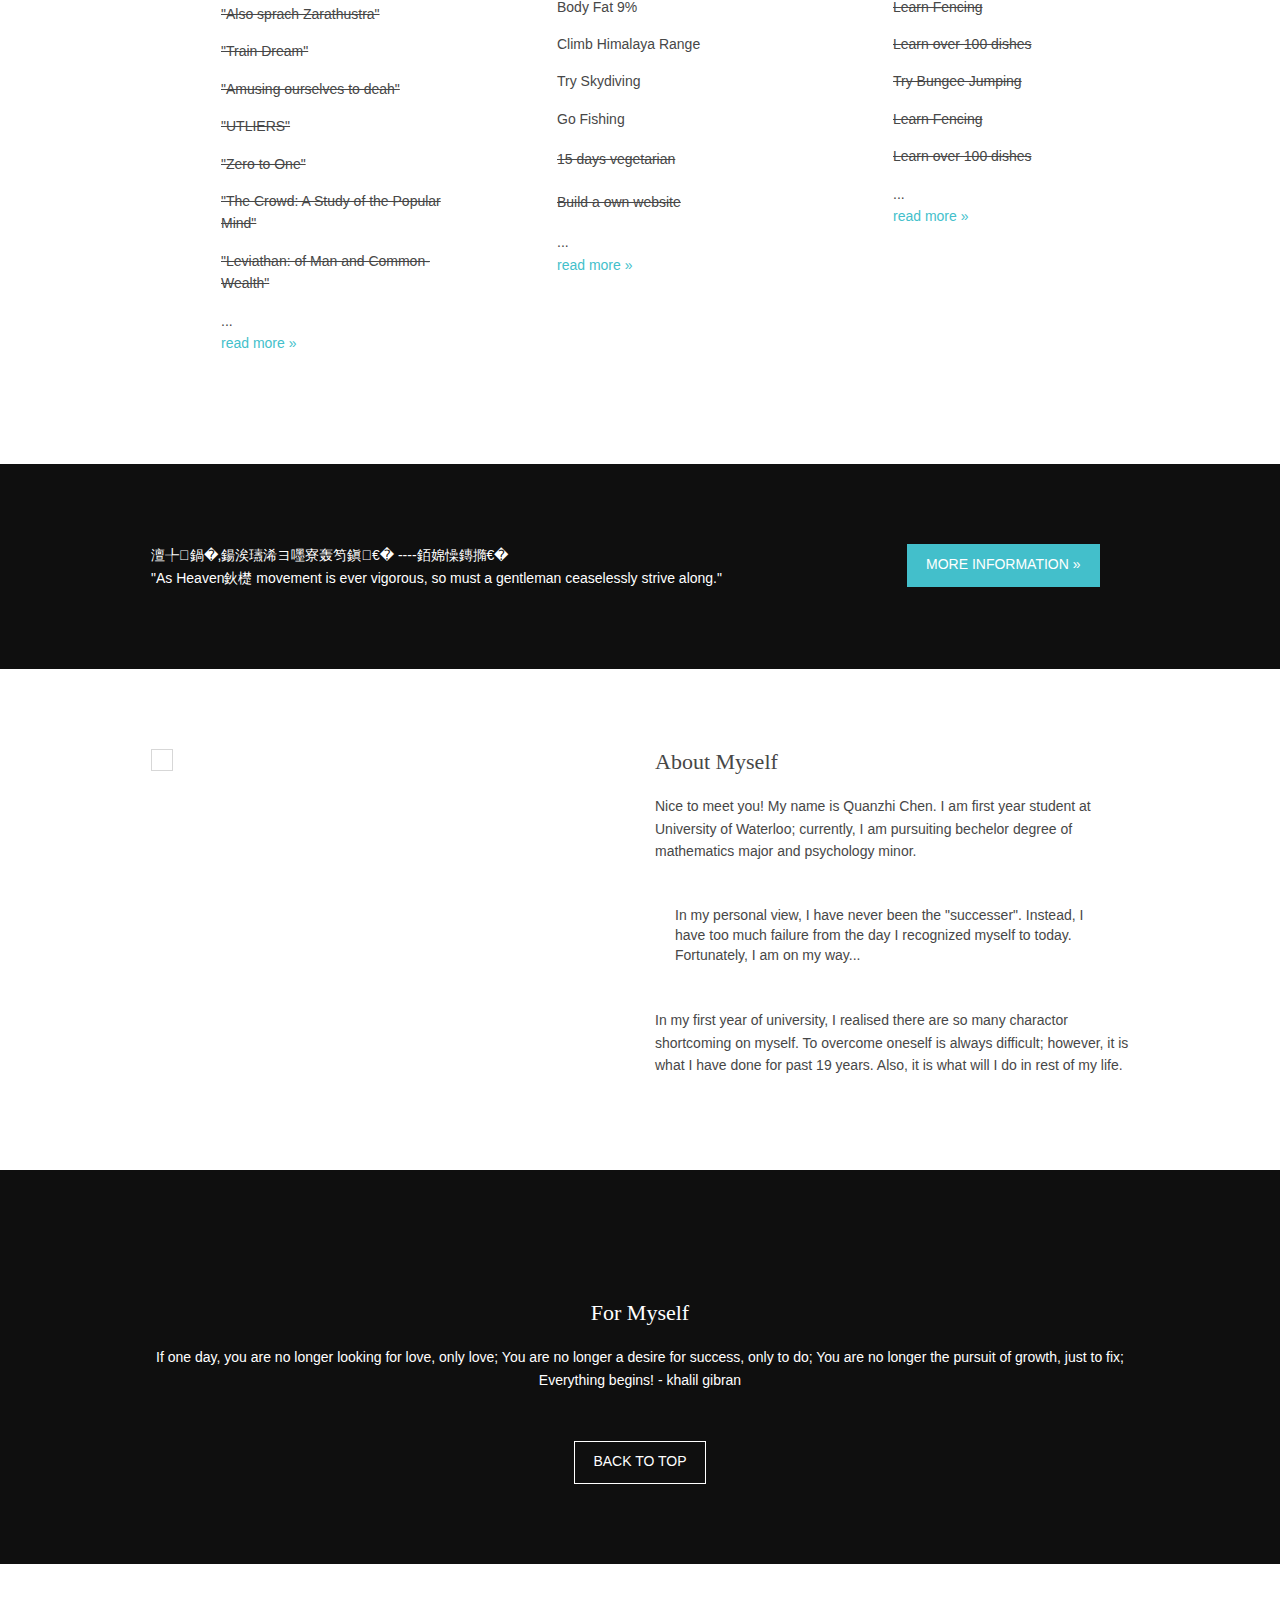
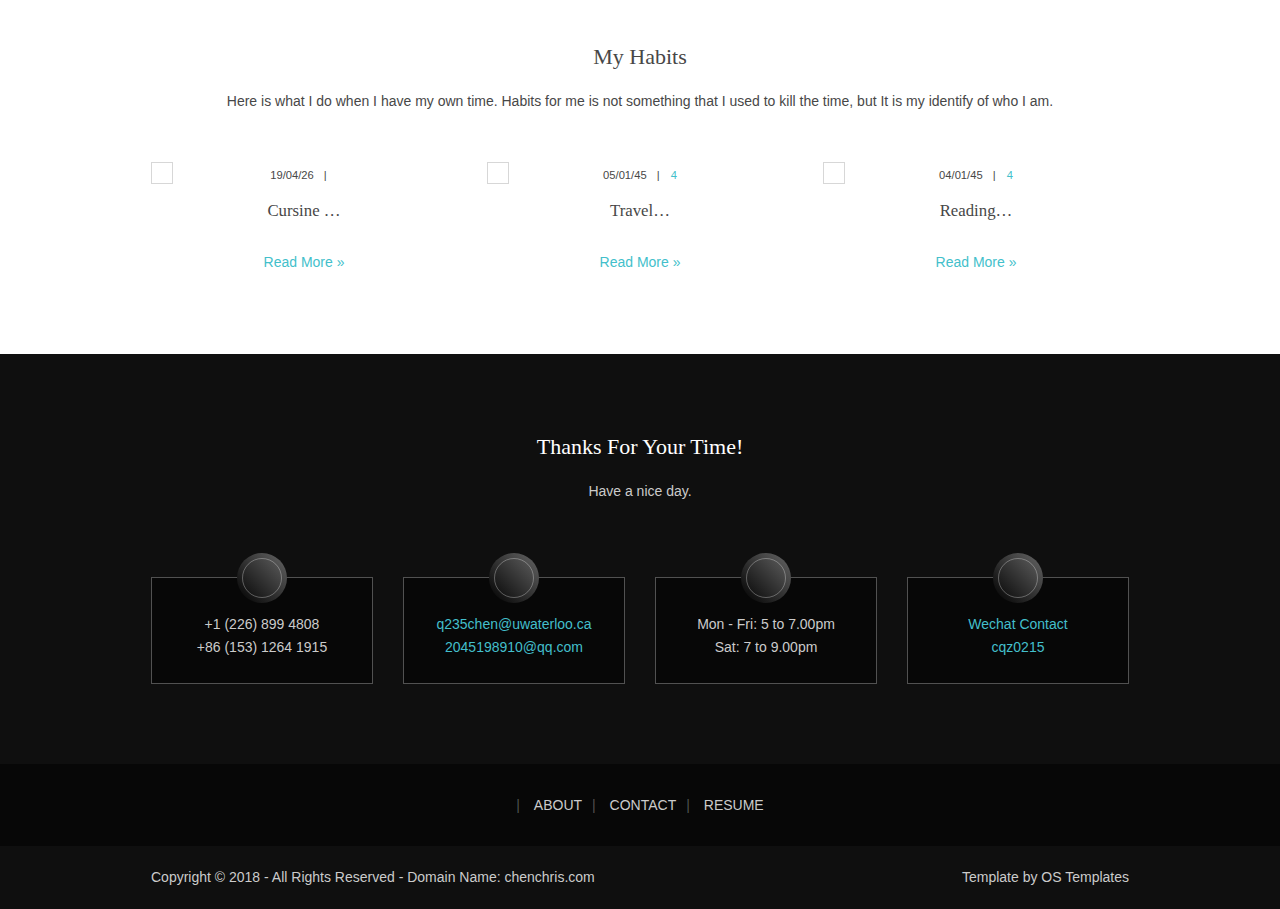
==== commit f07b05eb: "change" ====
--- a/index.html
+++ b/index.html
@@ -11,7 +11,7 @@
 <html>
 <head>
 <title>Chen's personal web</title>
-<meta charset="utf-8">
+<meta http-equiv="Content-Type" content="text/html; charset=gb2312">
 <meta name="viewport" content="width=device-width, initial-scale=1.0, maximum-scale=1.0, user-scalable=no">
 <link href="layout/styles/layout.css" rel="stylesheet" type="text/css" media="all">
 </head>
@@ -53,7 +53,7 @@
       <nav id="mainav" class="fl_right">
         <ul class="clear">
           <li class="active"><a href="index.html">Home</a></li>
-          <li><a href="pages/courses.html">Academic</a></li>
+          <li><a href="pages/academic.html">Academic</a></li>
           <li><a class="drop" href="#">Plans</a>
             <ul>
               <li><a href="#">Habits</a></li>
@@ -188,8 +188,8 @@
   <article class="hoc container clear"> 
     <!-- ################################################################################################ -->
     <div class="three_quarter first">
-      <p class="nospace">If one day, you are no longer looking for love, only love; You are no longer a desire for success, only to do; You are no longer the pursuit of growth, just to fix; Everything begins! 
-      - khalil gibran</p>
+      <p class="nospace">天行健,君子以自强不息” ----《周易》</p>
+      <p class="nospace">"As Heaven’s movement is ever vigorous, so must a gentleman ceaselessly strive along."</p>
     </div>
     <footer class="one_quarter"><a class="btn" href="#">More Information &raquo;</a></footer>
     <!-- ################################################################################################ -->
@@ -203,12 +203,10 @@
     <!-- ################################################################################################ -->
     <div class="one_half first"><img class="inspace-10 borderedbox" src="images/demo/480x400.png" alt=""></div>
     <div class="one_half">
-      <p class="nospace font-xs">Nice to meet you</p>
-      <h3 class="heading">Introduction by Myself</h3>
-      <p>Sed pharetra non sollicitudin nec libero curabitur dapibus ex non viverra scelerisque arcu nisl dignissim enim in lacinia dolor libero id urna duis sodales dignissim enim.</p>
-      <blockquote>Interdum integer vestibulum venenatis justo id vulputate mi curabitur ac odio sed diam ullamcorper pulvinar proin tristique odio non suscipit venenatis magna enim convallis arcu vitae blandit turpis</blockquote>
-      <p>Arcu sit amet quam vestibulum sit amet ullamcorper dolor aenean fermentum ullamcorper tincidunt phasellus.</p>
-      <footer><a href="#">Read More &raquo;</a></footer>
+      <h3 class="heading">About Myself</h3>
+      <p>Nice to meet you! My name is Quanzhi Chen. I am first year student at University of Waterloo; currently, I am pursuiting bechelor degree of mathematics major and psychology minor.</p>
+      <blockquote>In my personal view, I have never been the "successer". Instead, I have too much failure from the day I recognized myself to today. Fortunately, I am on my way...</blockquote>
+      <p>In my first year of university, I realised there are so many charactor shortcoming on myself. To overcome oneself is always difficult; however, it is what I have done for past 19 years. Also, it is what will I do in rest of my life.</p>
     </div>
     <!-- ################################################################################################ -->
   </article>
@@ -220,9 +218,10 @@
   <article class="hoc container center"> 
     <!-- ################################################################################################ -->
     <i class="block btmspace-50 fa fa-4x fa-street-view"></i>
-    <h6>Massa et tellus placerat et</h6>
-    <p class="btmspace-50">Condimentum ex dictum fusce commodo nisi sed sagittis dignissim vivamus diam</p>
-    <footer><a class="btn inverse" href="#">Convallis pharetra</a></footer>
+    <h6>For Myself</h6>
+    <p class="btmspace-50">If one day, you are no longer looking for love, only love; You are no longer a desire for success, only to do; You are no longer the pursuit of growth, just to fix; Everything begins! 
+      - khalil gibran</p>
+    <footer><a class="btn inverse" href="#">Back to Top</a></footer>
     <!-- ################################################################################################ -->
   </article>
 </div>
@@ -242,11 +241,11 @@
         <article class="excerpt"><a href="#"><img class="inspace-10 borderedbox" src="images/demo/320x220.png" alt=""></a>
           <div class="excerpttxt">
             <ul>
-              <li><i class="fa fa-calendar-o"></i> 06/01/45</li>
-              <li><i class="fa fa-comments"></i> <a href="#">4</a></li>
+              <li><i class="fa fa-calendar-o"></i> 19/04/26</li>
+              <li><i class="fa fa-comments"></i> <a href="#"></a></li>
             </ul>
             <h6 class="heading font-x1">Cursine &hellip;</h6>
-            <p><a href="pages/courses.html">Read More &raquo;</a></p>
+            <p><a href="pages/cursine.html">Read More &raquo;</a></p>
           </div>
         </article>
       </li>
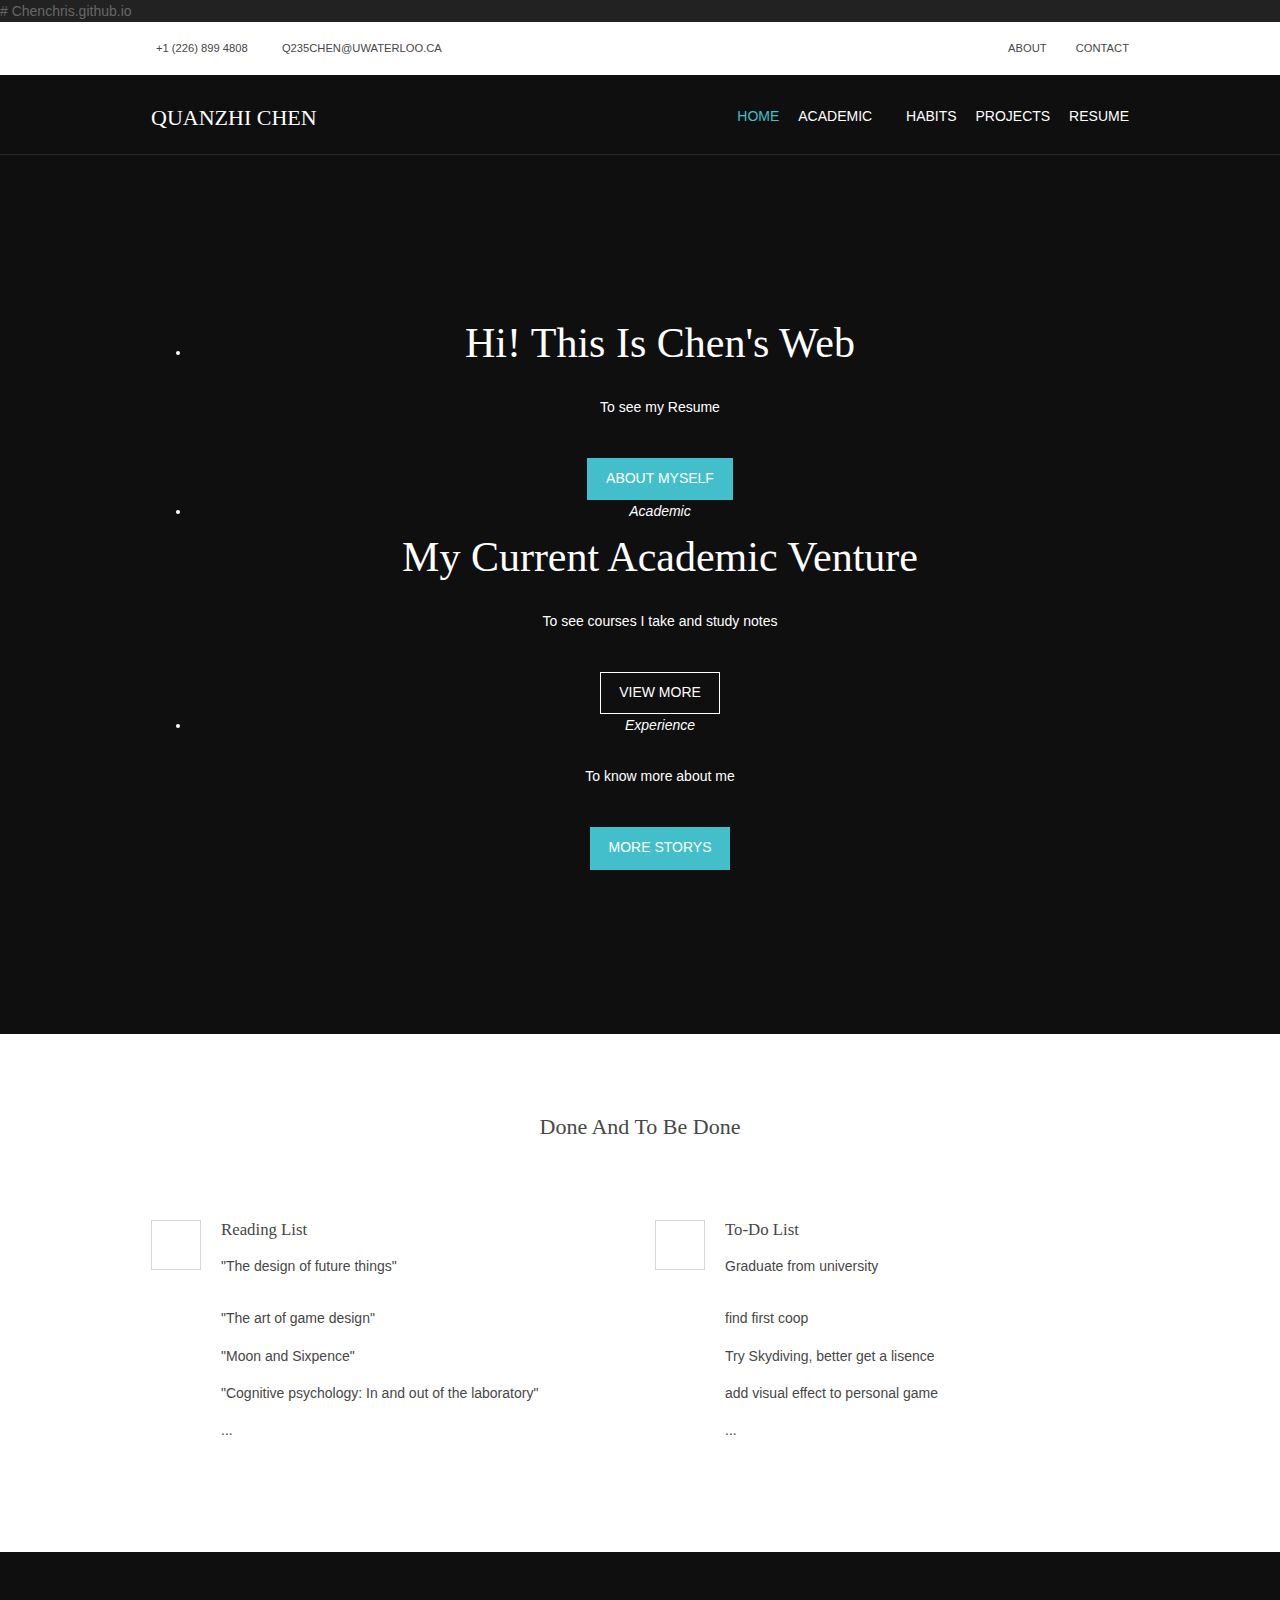
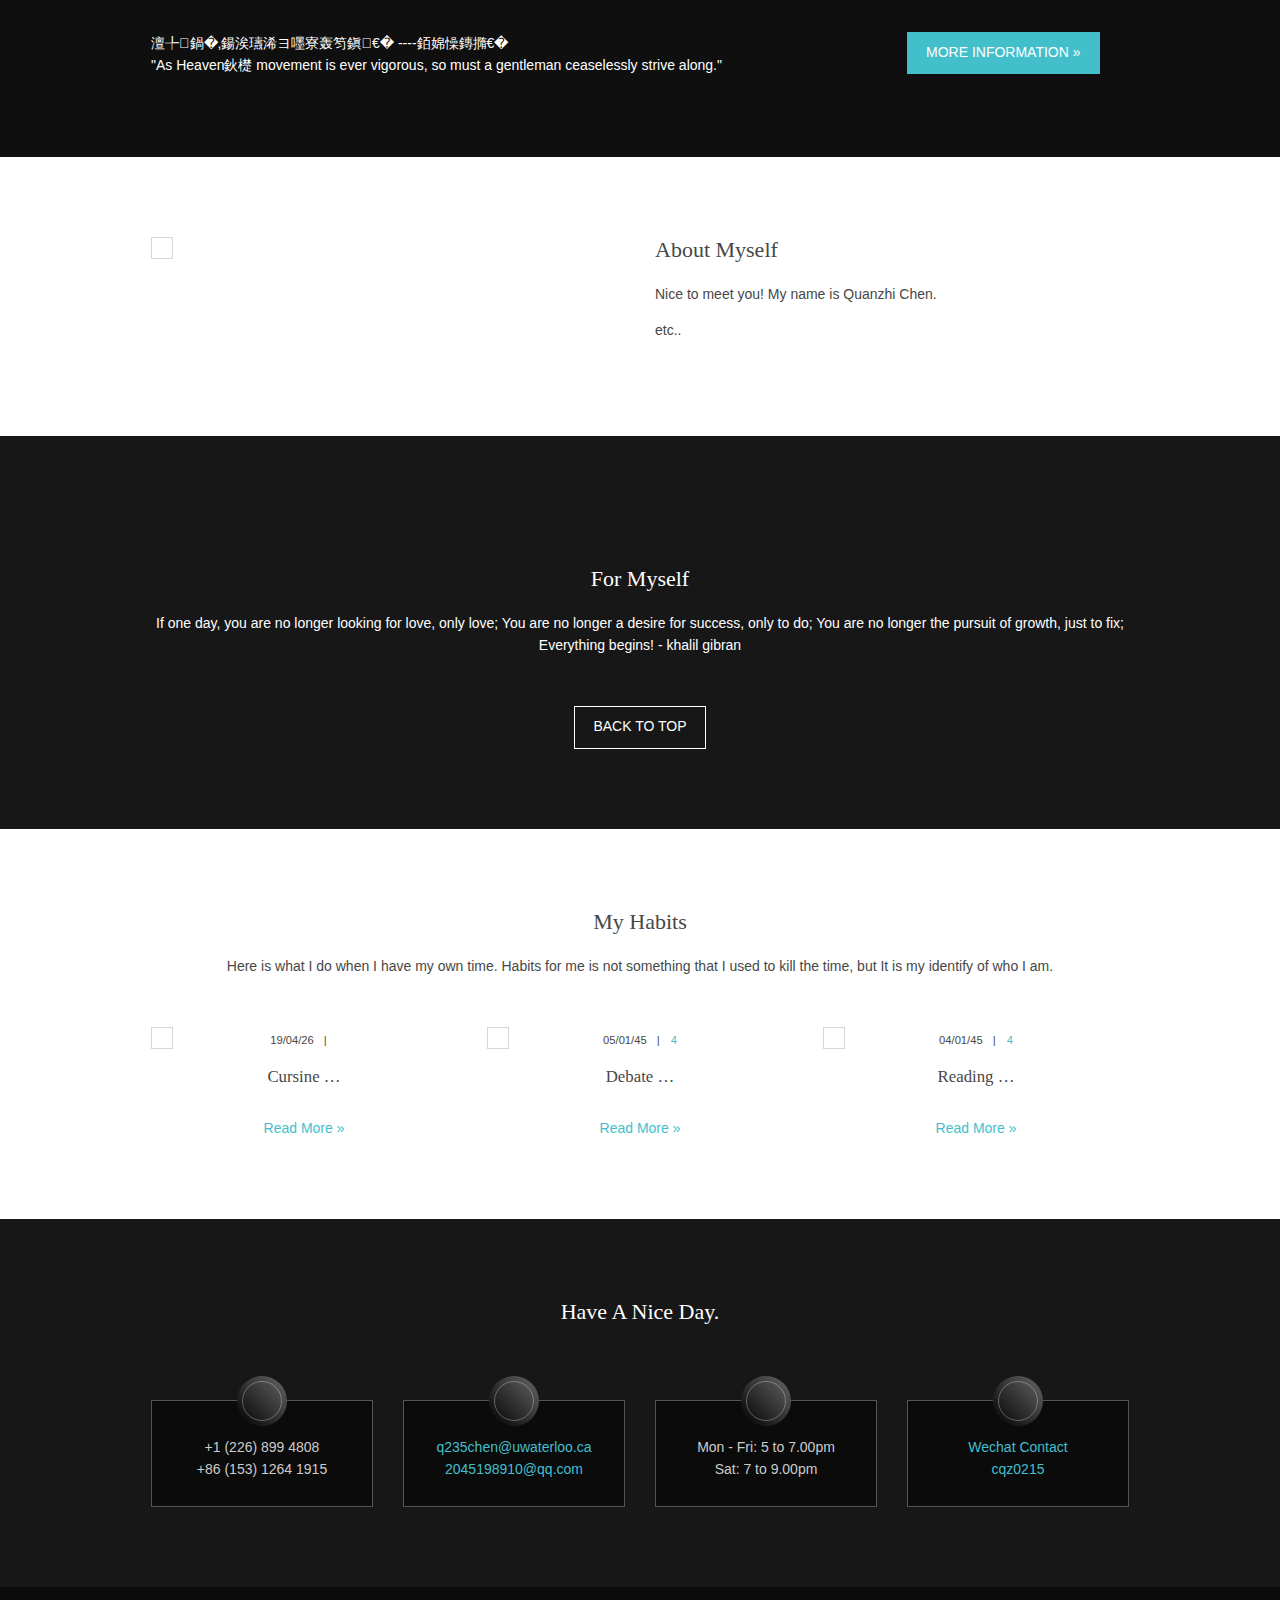
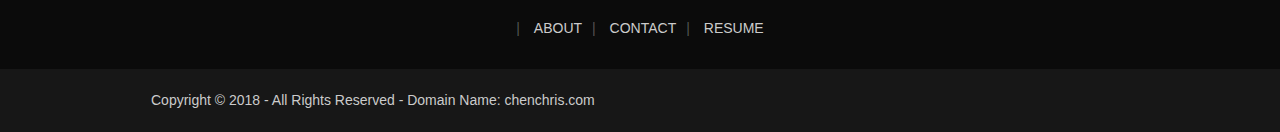
==== commit 8749c331: "fix main page" ====
--- a/index.html
+++ b/index.html
@@ -1,13 +1,6 @@
 # Chenchris.github.io
 
 <!DOCTYPE html>
-<!--
-Template Name: Chen Quanzhi 
-Author: <a href="http://www.os-templates.com/">OS Templates</a>
-Author URI: http://www.os-templates.com/
-Licence: Free to use under our free template licence terms
-Licence URI: http://www.os-templates.com/template-terms
--->
 <html>
 <head>
 <title>Chen's personal web</title>
@@ -16,9 +9,10 @@
 <link href="layout/styles/layout.css" rel="stylesheet" type="text/css" media="all">
 </head>
 <body id="top">
-<!-- ################################################################################################ -->
-<!-- ################################################################################################ -->
-<!-- ################################################################################################ -->
+
+<!-- /////////////////////////////////////////////////////////////////////////////////////// -->
+<!-- /////////////////////////////////////////////////////////////////////////////////////// -->
+
 <div class="wrapper row0">
   <div id="topbar" class="hoc clear"> 
     <!-- ################################################################################################ -->
@@ -38,11 +32,12 @@
     <!-- ################################################################################################ -->
   </div>
 </div>
-<!-- ################################################################################################ -->
-<!-- ################################################################################################ -->
-<!-- ################################################################################################ -->
+
+<!-- /////////////////////////////////////////////////////////////////////////////////////// -->
+<!-- /////////////////////////////////////////////////////////////////////////////////////// -->
+
 <!-- Top Background Image Wrapper -->
-<div class="bgded overlay" style="background-image:url('images/demo/backgrounds/01.png');"> 
+<div class="bgded overlay" style="background-image:url('mimages/demo/backgrounds/01.png');"> 
   <!-- ################################################################################################ -->
   <div class="wrapper row1">
     <header id="header" class="hoc clear"> 
@@ -54,22 +49,24 @@
         <ul class="clear">
           <li class="active"><a href="index.html">Home</a></li>
           <li><a href="pages/academic.html">Academic</a></li>
-          <li><a class="drop" href="#">Plans</a>
+          <li><a class="drop" href="#">Habits</a>
             <ul>
-              <li><a href="#">Habits</a></li>
-              <li><a class="drop" href="#">My lists</a></li>
+              <li><a href="#">cursine</a></li>
+              <li><a href="#">debate</a></li>
+              <li><a href="#">reading</a></li>
             </ul>
           </li>
-          <li><a href="#">Projects</a></li>
+          <li><a href="https://github.com/Enllwx">Projects</a></li>
           <li><a href="#">Resume</a></li>
         </ul>
       </nav>
       <!-- ################################################################################################ -->
     </header>
   </div>
-  <!-- ################################################################################################ -->
-  <!-- ################################################################################################ -->
-  <!-- ################################################################################################ -->
+
+<!-- /////////////////////////////////////////////////////////////////////////////////////// -->
+<!-- /////////////////////////////////////////////////////////////////////////////////////// -->
+
   <div id="pageintro" class="hoc clear"> 
     <!-- ################################################################################################ -->
     <div class="flexslider basicslider">
@@ -104,116 +101,80 @@
   </div>
   <!-- ################################################################################################ -->
 </div>
-<!-- End Top Background Image Wrapper -->
-<!-- ################################################################################################ -->
-<!-- ################################################################################################ -->
-<!-- ################################################################################################ -->
+
+
+<!-- /////////////////////////////////////////////////////////////////////////////////////// -->
+<!-- /////////////////////////////////////////////////////////////////////////////////////// -->
+
 <div class="wrapper row3">
   <main class="hoc container clear"> 
     <!-- main body -->
     <!-- ################################################################################################ -->
     <div class="center btmspace-80">
       <h3 class="heading">Done and to Be Done</h3>
-      <p class="nospace">The following three lists start from 2017. Some of their are my childhood dreams.
-      Some of them are come from failure I had before. Some of them are my promise to my friends.</p>
-      <p>There are things I can never forget, So I wrote them done</p>
     </div>
     <ul class="nospace group services">
-      <li class="one_third first">
+      <li class="one_half first">
         <article><a href="#"><i class="fa fa-object-group"></i></a>
           <h6 class="heading">Reading List</h6>
-          <li>re-read "How to Win Friends & Influence People"</li><span class='spacer'></span>
-          <li>re-read "Also sprach Zarathustra"</li><span class='spacer'></span>
+          <li>"The design of future things"</li><span class='spacer'></span>
+          <li>"The art of game design"</li><span class='spacer'></span>
           <li>"Moon and Sixpence"</li><span class='spacer'></span>
-          <li>"Benjamin Franklin"</li><span class='spacer'></span>
-          <li><DEL>"How to Win Friends & Influence People"</DEL></li><span class='spacer'></span>
-          <li><DEL>"Also sprach Zarathustra"</DEL></li><span class='spacer'></span>
-          <li><DEL>"Train Dream"</DEL></li><span class='spacer'></span>
-          <li><DEL>"Amusing ourselves to deah"</DEL></li><span class='spacer'></span>
-          <li><DEL>"UTLIERS"</DEL></li><span class='spacer'></span>
-          <li><DEL>"Zero to One"</DEL></li><span class='spacer'></span>
-          <li><DEL>"The Crowd: A Study of the Popular Mind"</DEL></li><span class='spacer'></span>
-          <li><DEL>"Leviathan: of Man and Common-Wealth"</DEL></li><span class='spacer'></span>
+          <li>"Cognitive psychology: In and out of the laboratory"</li><span class='spacer'></span>
           ...
-          <footer><a href="#">read more  &raquo;</a></footer>
-        </article>
-      </li>
-      <li class="one_third">
+        </article>
+      </li>
+      <li class="one_half">
         <article><a href="#"><i class="fa fa-fighter-jet"></i></a>
           <h6 class="heading">To-Do List</h6>
-          <li>Graduate from Graduate School</li><span class='spacer'></span>
-          <li>Get a Engineering Manor</li><span class='spacer'></span>
-          <li>Get a psychological Minor</li><span class='spacer'></span>
-          <li>Read over 500 books</li><span class='spacer'></span>
-          <li>Keep Body Fat around 9%</li><span class='spacer'></span>
-          <li>travel around the world</li><span class='spacer'></span>
-          <li>Body Fat 9%</li><span class='spacer'></span>
-          <li>Climb Himalaya Range</li><span class='spacer'></span>
-          <li>Try Skydiving</li><span class='spacer'></span>
-          <li>Go Fishing</li><span class='spacer'></span>
-          <li><DEL><span>15 days vegetarian</DEL></li><span class='spacer'></span>
-          <li><DEL><span>Build a own website</DEL></li><span class='spacer'></span>
+          <li>Graduate from university</li><span class='spacer'></span>
+          <li>find first coop</li><span class='spacer'></span>
+          <li>Try Skydiving, better get a lisence</li><span class='spacer'></span>
+          <li>add visual effect to personal game</li><span class='spacer'></span>
           ...
-          <footer><a href="#">read more  &raquo;</a></footer>
-        </article>
-      </li>
-      <li class="one_third">
-        <article><a href="#"><i class="fa fa-pagelines"></i></a>
-          <h6 class="heading">Skill-Learing list</h6>
-          <li>Get a Diving Lience</li><span class='spacer'></span>
-          <li>IELTS 8.5</li><span class='spacer'></span>
-          <li>Learn Debate in Chinese</li><span class='spacer'></span>
-          <li>Learn Basic Photoshop Skills</li><span class='spacer'></span>
-          <li><DEL>Learn EXCEL</DEL></li><span class='spacer'></span>
-          <li><DEL>Try Bungee Jumping</DEL></li><span class='spacer'></span>
-          <li><DEL>Learn Fencing</DEL></li><span class='spacer'></span>
-          <li><DEL>Learn over 100 dishes</DEL></li><span class='spacer'></span>
-          <li><DEL>Try Bungee Jumping</DEL></li><span class='spacer'></span>
-          <li><DEL>Learn Fencing</DEL></li><span class='spacer'></span>
-          <li><DEL>Learn over 100 dishes</DEL></li><span class='spacer'></span>
-          ...        
-        <footer><a href="#">read more  &raquo;</a></footer>
         </article>
       </li>
     </ul>
     <!-- ################################################################################################ -->
-    <!-- / main body -->
+    <!-- main body -->
     <div class="clear"></div>
   </main>
 </div>
-<!-- ################################################################################################ -->
-<!-- ################################################################################################ -->
-<!-- ################################################################################################ -->
-<div class="wrapper bgded overlay" style="background-image:url('images/demo/backgrounds/02.png');">
+
+<!-- /////////////////////////////////////////////////////////////////////////////////////// -->
+<!-- /////////////////////////////////////////////////////////////////////////////////////// -->
+
+<div class="wrapper bgded overlay" style="background-image:url('mimages/demo/backgrounds/02.png');">
   <article class="hoc container clear"> 
     <!-- ################################################################################################ -->
     <div class="three_quarter first">
       <p class="nospace">天行健,君子以自强不息” ----《周易》</p>
       <p class="nospace">"As Heaven’s movement is ever vigorous, so must a gentleman ceaselessly strive along."</p>
     </div>
-    <footer class="one_quarter"><a class="btn" href="#">More Information &raquo;</a></footer>
+    <footer class="one_quarter"><a class="btn" href="https://baike.baidu.com/item/天行健，君子以自强不息/2194154?fr=aladdin">More Information &raquo;</a></footer>
     <!-- ################################################################################################ -->
   </article>
 </div>
-<!-- ################################################################################################ -->
-<!-- ################################################################################################ -->
-<!-- ################################################################################################ -->
+
+<!-- /////////////////////////////////////////////////////////////////////////////////////// -->
+<!-- /////////////////////////////////////////////////////////////////////////////////////// -->
+
 <div class="wrapper row3">
   <article class="hoc container clear"> 
     <!-- ################################################################################################ -->
     <div class="one_half first"><img class="inspace-10 borderedbox" src="images/demo/480x400.png" alt=""></div>
     <div class="one_half">
       <h3 class="heading">About Myself</h3>
-      <p>Nice to meet you! My name is Quanzhi Chen. I am first year student at University of Waterloo; currently, I am pursuiting bechelor degree of mathematics major and psychology minor.</p>
-      <blockquote>In my personal view, I have never been the "successer". Instead, I have too much failure from the day I recognized myself to today. Fortunately, I am on my way...</blockquote>
-      <p>In my first year of university, I realised there are so many charactor shortcoming on myself. To overcome oneself is always difficult; however, it is what I have done for past 19 years. Also, it is what will I do in rest of my life.</p>
+      <p>Nice to meet you! My name is Quanzhi Chen.
+      <p>etc..</p>
     </div>
     <!-- ################################################################################################ -->
   </article>
 </div>
-<!-- ################################################################################################ -->
-<!-- ################################################################################################ -->
-<!-- ################################################################################################ -->
+
+<!-- /////////////////////////////////////////////////////////////////////////////////////// -->
+<!-- /////////////////////////////////////////////////////////////////////////////////////// -->
+
 <div class="wrapper bgded overlay" style="background-image:url('images/demo/backgrounds/03.png');">
   <article class="hoc container center"> 
     <!-- ################################################################################################ -->
@@ -225,9 +186,10 @@
     <!-- ################################################################################################ -->
   </article>
 </div>
-<!-- ################################################################################################ -->
-<!-- ################################################################################################ -->
-<!-- ################################################################################################ -->
+
+<!-- /////////////////////////////////////////////////////////////////////////////////////// -->
+<!-- /////////////////////////////////////////////////////////////////////////////////////// -->
+
 <div id="gallery2" class="wrapper row3">
   <section class="hoc container clear"> 
     <!-- ################################################################################################ -->
@@ -238,7 +200,7 @@
     </div>
     <ul class="nospace group">
       <li class="one_third first">
-        <article class="excerpt"><a href="#"><img class="inspace-10 borderedbox" src="images/demo/320x220.png" alt=""></a>
+        <article class="excerpt"><a href="pages/cursine.html"><img class="inspace-10 borderedbox" src="images/demo/cursine.jpg" alt=""></a>
           <div class="excerpttxt">
             <ul>
               <li><i class="fa fa-calendar-o"></i> 19/04/26</li>
@@ -256,7 +218,7 @@
               <li><i class="fa fa-calendar-o"></i> 05/01/45</li>
               <li><i class="fa fa-comments"></i> <a href="#">4</a></li>
             </ul>
-            <h6 class="heading font-x1">Travel&hellip;</h6>
+            <h6 class="heading font-x1">Debate &hellip;</h6>
             <p><a href="#">Read More &raquo;</a></p>
           </div>
         </article>
@@ -268,7 +230,7 @@
               <li><i class="fa fa-calendar-o"></i> 04/01/45</li>
               <li><i class="fa fa-comments"></i> <a href="#">4</a></li>
             </ul>
-            <h6 class="heading font-x1">Reading&hellip;</h6>
+            <h6 class="heading font-x1">Reading &hellip;</h6>
             <p><a href="#">Read More &raquo;</a></p>
           </div>
         </article>
@@ -277,9 +239,10 @@
     <!-- ################################################################################################ -->
   </section>
 </div>
-<!-- ################################################################################################ -->
-<!-- ################################################################################################ -->
-<!-- ################################################################################################ -->
+
+<!-- /////////////////////////////////////////////////////////////////////////////////////// -->
+<!-- /////////////////////////////////////////////////////////////////////////////////////// -->
+
 <!-- Footer Background Image Wrapper -->
 <div class="bgded overlay" style="background-image:url('images/demo/backgrounds/04.png');"> 
   <!-- ################################################################################################ -->
@@ -287,8 +250,7 @@
     <footer id="footer" class="hoc clear"> 
       <!-- ################################################################################################ -->
       <div class="btmspace-50 center">
-        <h2 class="heading">Thanks for your time!</h2>
-        <p>Have a nice day.</p>
+        <h2 class="heading">Have a nice day.</h2>
       </div>
       <ul class="nospace group">
         <li class="one_quarter first">
@@ -326,9 +288,10 @@
       <!-- ################################################################################################ -->
     </footer>
   </div>
-  <!-- ################################################################################################ -->
-  <!-- ################################################################################################ -->
-  <!-- ################################################################################################ -->
+  
+<!-- /////////////////////////////////////////////////////////////////////////////////////// -->
+<!-- /////////////////////////////////////////////////////////////////////////////////////// -->
+
   <nav class="quicklinks row4">
     <ul class="hoc clear">
       <li><a href="#"><i class="fa fa-lg fa-home"></i></a></li>
@@ -337,23 +300,24 @@
       <li><a href="#">Resume</a></li>
     </ul>
   </nav>
-  <!-- ################################################################################################ -->
-  <!-- ################################################################################################ -->
-  <!-- ################################################################################################ -->
+  
+<!-- /////////////////////////////////////////////////////////////////////////////////////// -->
+<!-- /////////////////////////////////////////////////////////////////////////////////////// -->
+
   <div class="wrapper row5">
     <div id="copyright" class="hoc clear"> 
       <!-- ################################################################################################ -->
       <p class="fl_left">Copyright &copy; 2018 - All Rights Reserved - <a href="#">Domain Name: chenchris.com</a></p>
-      <p class="fl_right">Template by <a target="_blank" href="http://www.os-templates.com/" title="Free Website Templates">OS Templates</a></p>
       <!-- ################################################################################################ -->
     </div>
   </div>
   <!-- ################################################################################################ -->
 </div>
 <!-- End Footer Background Image Wrapper -->
-<!-- ################################################################################################ -->
-<!-- ################################################################################################ -->
-<!-- ################################################################################################ -->
+
+<!-- /////////////////////////////////////////////////////////////////////////////////////// -->
+<!-- /////////////////////////////////////////////////////////////////////////////////////// -->
+
 <a id="backtotop" href="#top"><i class="fa fa-chevron-up"></i></a>
 <!-- JAVASCRIPTS -->
 <script src="layout/scripts/jquery.min.js"></script>
--- a/layout/styles/layout.css
+++ b/layout/styles/layout.css
@@ -1,19 +1,9 @@
 @charset "utf-8";
-/*
-Template Name: Boguco
-Author: <a href="http://www.os-templates.com/">OS Templates</a>
-Author URI: http://www.os-templates.com/
-Licence: Free to use under our free template licence terms
-Licence URI: http://www.os-templates.com/template-terms
-File: Layout CSS
-*/
-
 @import url("fontawesome-4.6.3.min.css");
 @import url("custom.flexslider.css");
 @import url("framework.css");
 
-/* Rows
---------------------------------------------------------------------------------------------------------------- */
+/* Rows  */
 .row0, .row0 a{}
 .row1{border-bottom:1px solid;}
 .row2{border-bottom:1px solid;}
@@ -22,8 +12,7 @@
 .row5, .row5 a{}
 
 
-/* Top Bar
---------------------------------------------------------------------------------------------------------------- */
+/* Top Bar */
 #topbar{padding:15px 0; font-size:.8rem; text-transform:uppercase;}
 
 #topbar *{margin:0;}
@@ -32,16 +21,14 @@
 #topbar i{margin:0 5px 0 0; line-height:normal;}
 
 
-/* Header
---------------------------------------------------------------------------------------------------------------- */
+/* Header */
 #header{}
 
 #header #logo{margin:30px 0 0 0;}
 #header #logo h1{margin:0; padding:0; font-size:22px; text-transform:uppercase;}
 
 
-/* Page Intro
---------------------------------------------------------------------------------------------------------------- */
+/* Page Intro */
 #pageintro{padding:150px 0;}
 
 #pageintro li article{display:block; max-width:75%; margin:0 auto; text-align:center;}
@@ -52,8 +39,7 @@
 #pageintro li footer{margin-top:40px;}
 
 
-/* Content Area
---------------------------------------------------------------------------------------------------------------- */
+/* Content Area */
 .container{padding:80px 0;}
 
 /* Content */
@@ -101,8 +87,7 @@
 .sidebar .sdb_holder:last-child{margin-bottom:0;}
 
 
-/* Footer
---------------------------------------------------------------------------------------------------------------- */
+/* Footer */
 #footer{padding:80px 0;}
 
 #footer ul{}
@@ -116,8 +101,7 @@
 #footer i, #footer i::after{border-radius:50%;}
 
 
-/* Quick Links
---------------------------------------------------------------------------------------------------------------- */
+/* Quick Links */
 .quicklinks{padding:30px 0; text-align:center; text-transform:uppercase;}
 
 .quicklinks ul{padding:0; list-style:none;}
@@ -126,14 +110,12 @@
 .quicklinks ul li:last-child::after{margin-left:0; content:"";}
 
 
-/* Copyright
---------------------------------------------------------------------------------------------------------------- */
+/* Copyright */
 #copyright{padding:20px 0;}
 #copyright *{margin:0; padding:0;}
 
 
-/* Transition Fade
---------------------------------------------------------------------------------------------------------------- */
+/* Transition Fade */
 *, *::before, *::after{transition:all .3s ease-in-out;}
 #mainav form *{transition:none !important;}
 
@@ -252,7 +234,7 @@
 .row0, .row0 a{color:#474747; background-color:#FFFFFF;}
 .row1{color:#FFFFFF; border-color:rgba(255,255,255,.1);}
 .row2{color:#474747; background-color:#FFFFFF; border-color:#D7D7D7;}
-.row3{color:#474747; background-color:#FFFFFF; span{line-height:2em;}}
+.row3{color:#474747; background-color:#FFFFFF; }
 .row4{color:#CBCBCB;}
 .row5, .row5 a{color:#CBCBCB;}
 
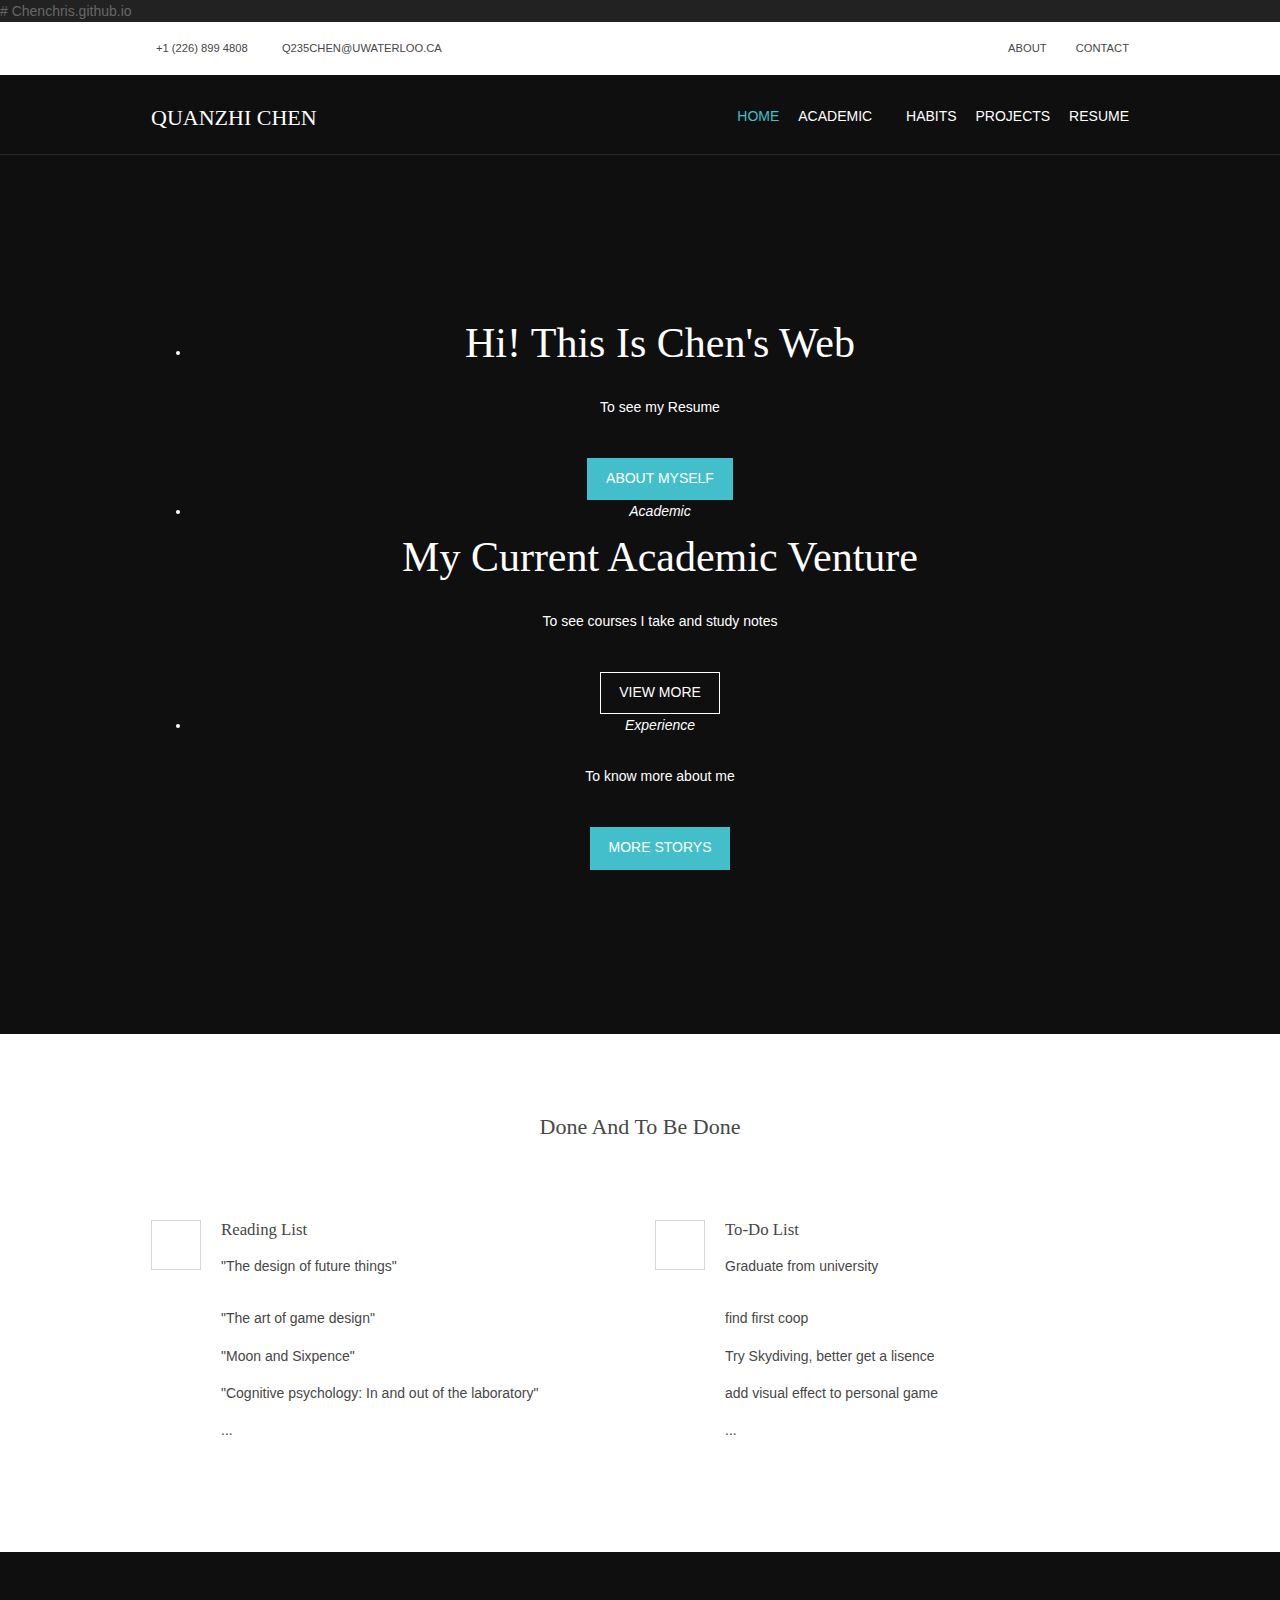
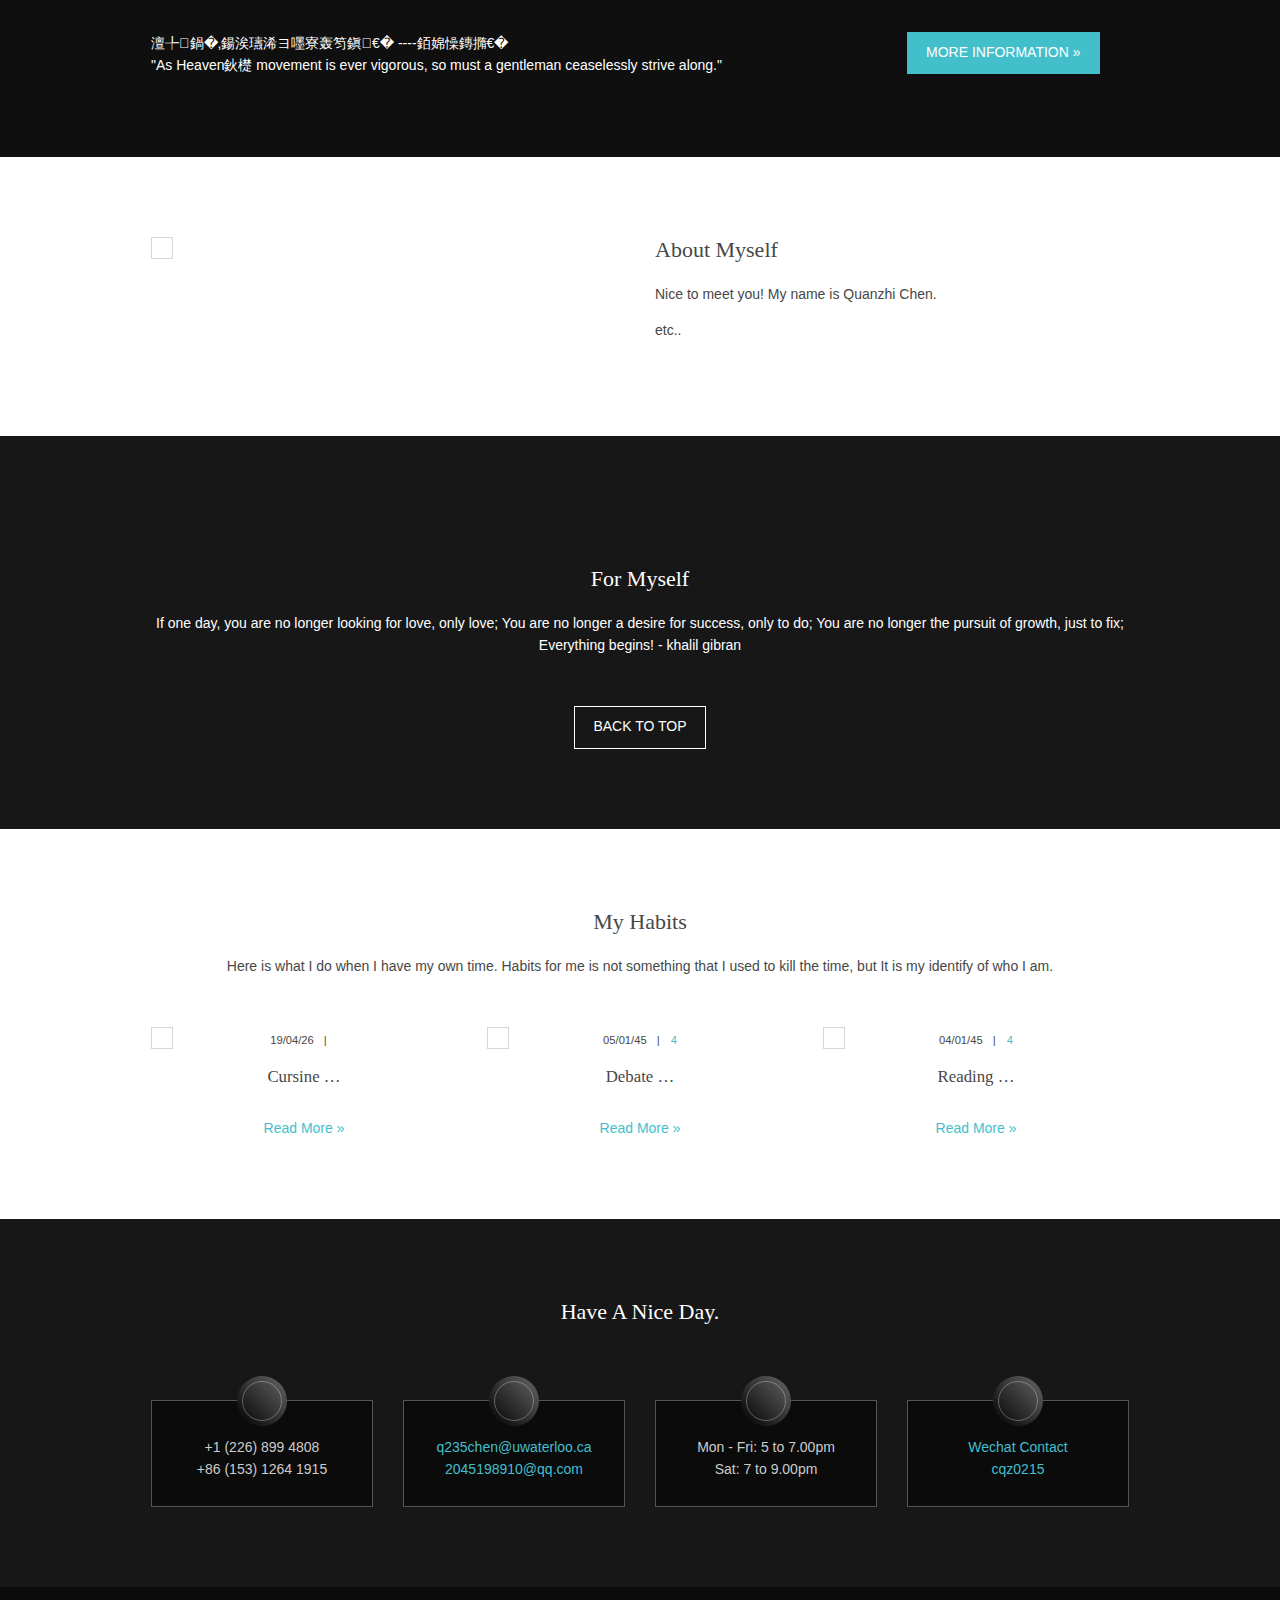
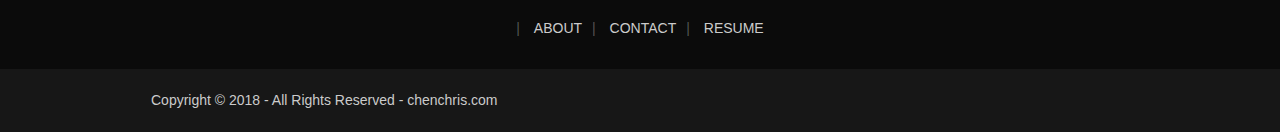
==== commit 126d003c: "fix" ====
--- a/index.html
+++ b/index.html
@@ -51,7 +51,7 @@
           <li><a href="pages/academic.html">Academic</a></li>
           <li><a class="drop" href="#">Habits</a>
             <ul>
-              <li><a href="#">cursine</a></li>
+              <li><a href="pages/cursine.html">cursine</a></li>
               <li><a href="#">debate</a></li>
               <li><a href="#">reading</a></li>
             </ul>
@@ -307,7 +307,7 @@
   <div class="wrapper row5">
     <div id="copyright" class="hoc clear"> 
       <!-- ################################################################################################ -->
-      <p class="fl_left">Copyright &copy; 2018 - All Rights Reserved - <a href="#">Domain Name: chenchris.com</a></p>
+      <p class="fl_left">Copyright &copy; 2018 - All Rights Reserved - <a href="#">chenchris.com</a></p>
       <!-- ################################################################################################ -->
     </div>
   </div>
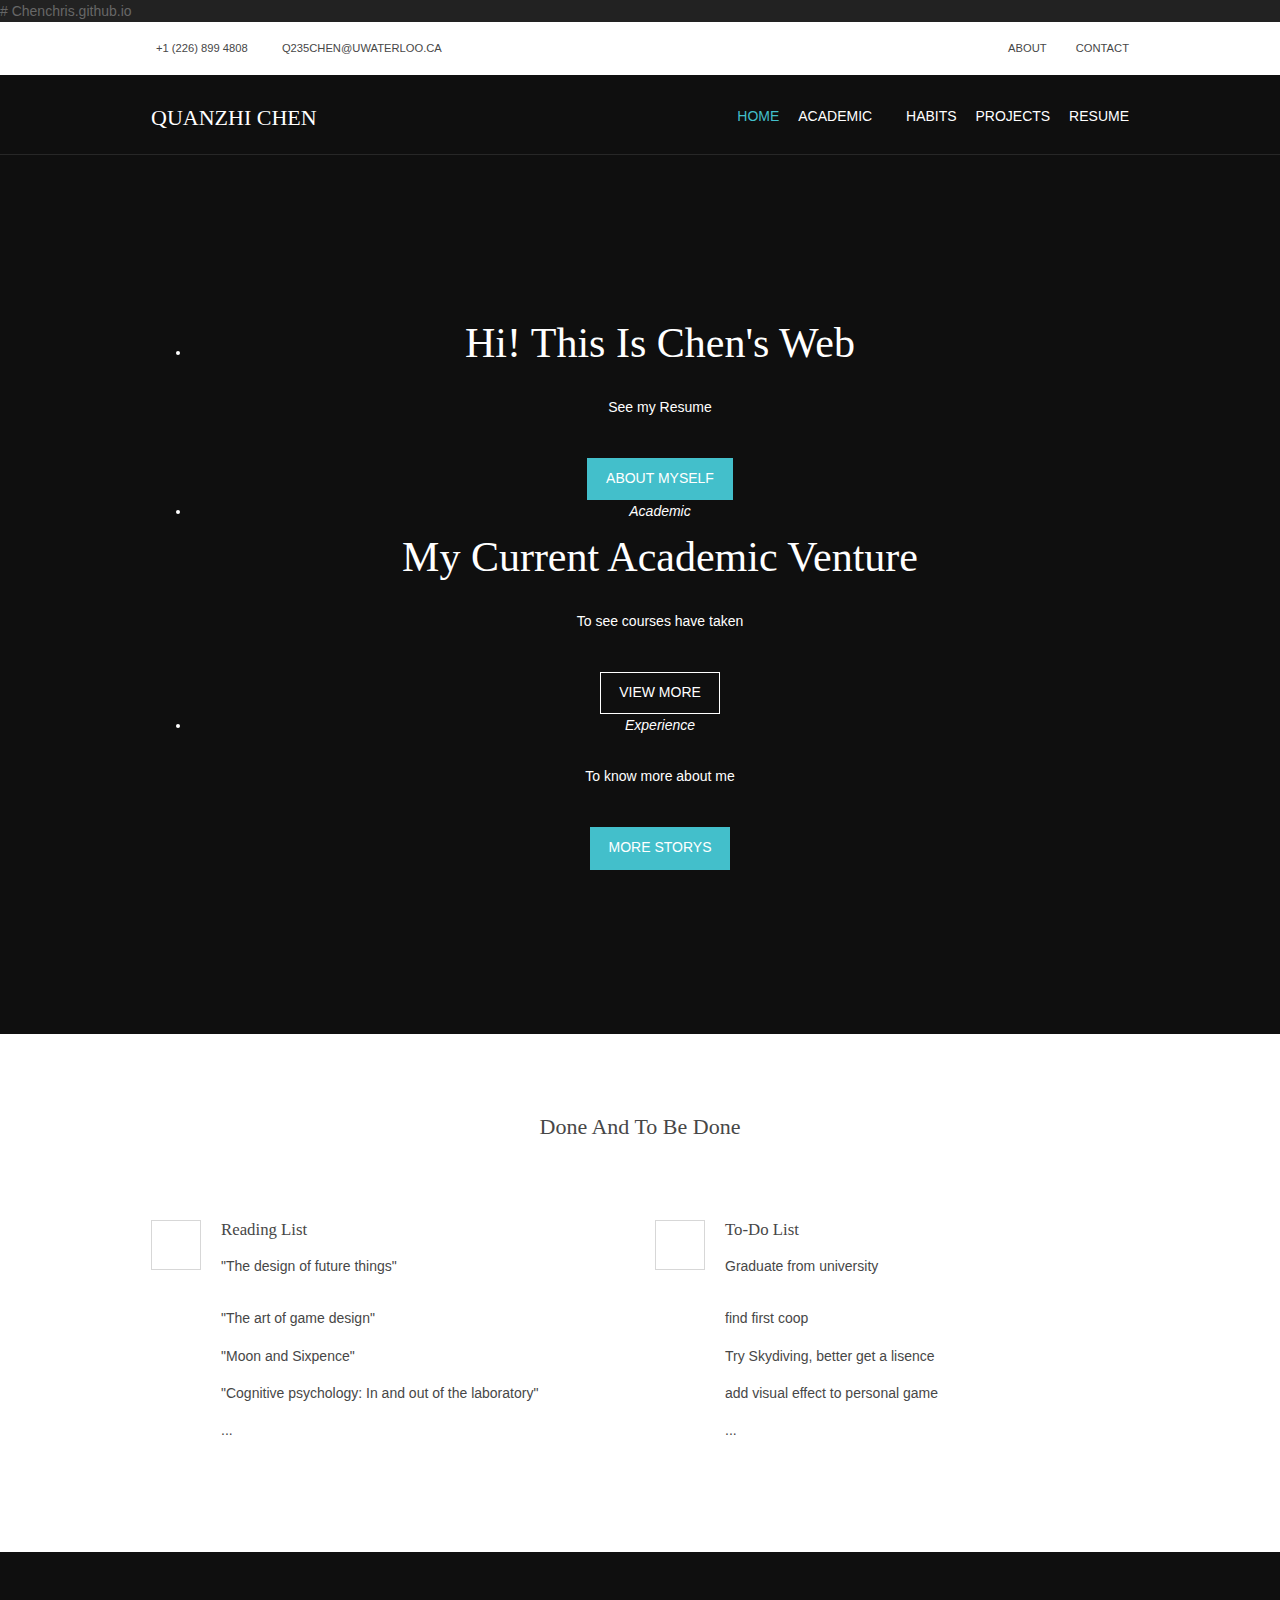
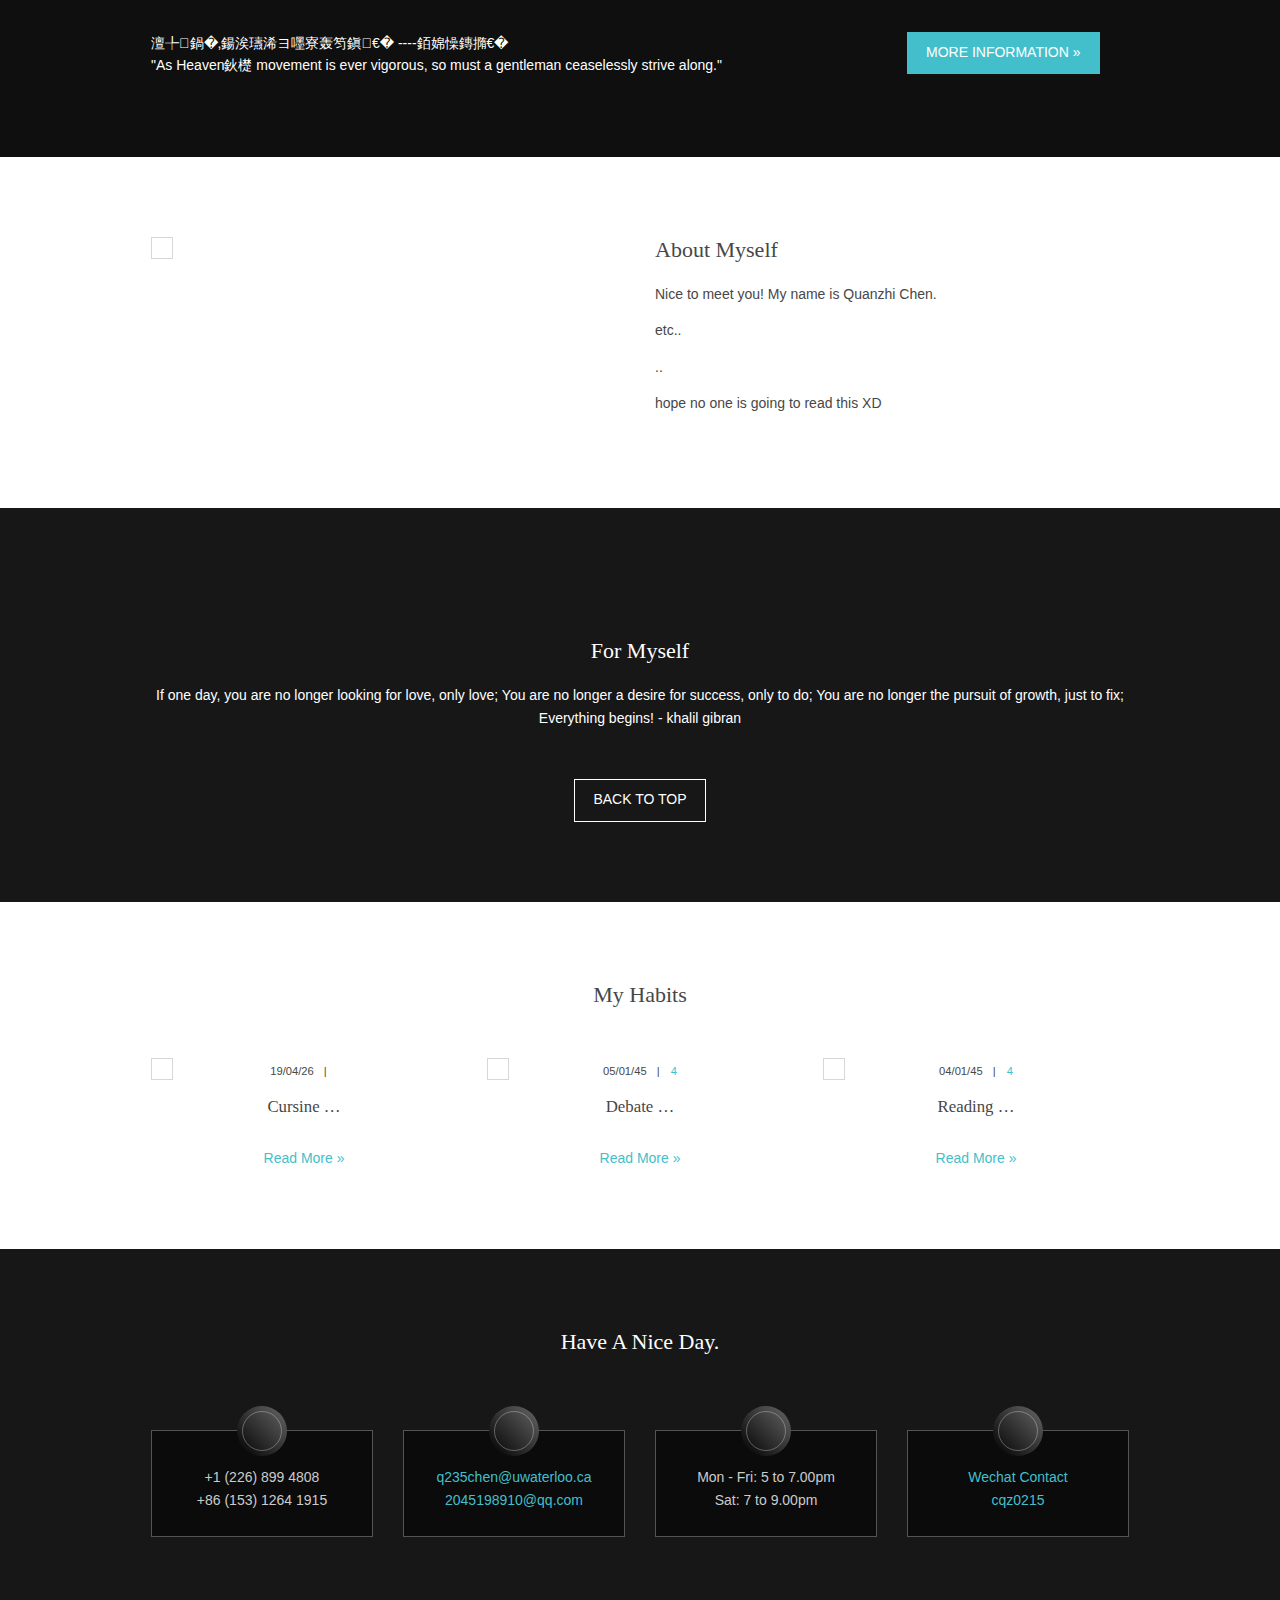
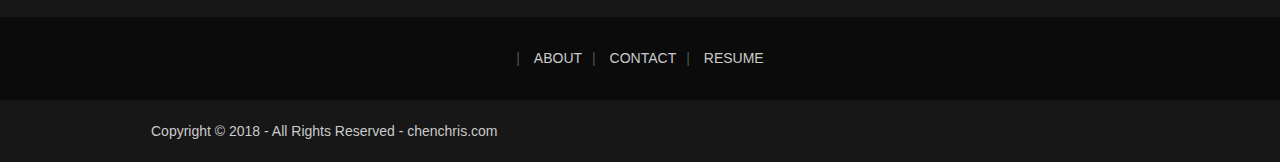
==== commit fc7fb2cf: "ok" ====
--- a/index.html
+++ b/index.html
@@ -75,7 +75,7 @@
           <article>
             <p></p>
             <h3 class="heading">Hi! This is Chen's web</h3>
-            <p>To see my Resume</p>
+            <p>See my Resume</p>
             <footer><a class="btn" href="#">About Myself</a></footer>
           </article>
         </li>
@@ -83,8 +83,8 @@
           <article>
             <p>Academic</p>
             <h3 class="heading">My Current Academic Venture</h3>
-            <p>To see courses I take and study notes</p>
-            <footer><a class="btn inverse" href="#">View more</a></footer>
+            <p>To see courses have taken</p>
+            <footer><a class="btn inverse" href="pages/academic.html">View more</a></footer>
           </article>
         </li>
         <li>
@@ -92,7 +92,7 @@
             <p>Experience</p>
             <h3 class="heading"></h3>
             <p>To know more about me</p>
-            <footer><a class="btn" href="#">More Storys</a></footer>
+            <footer><a class="btn" href="pages/story.html">More Storys</a></footer>
           </article>
         </li>
       </ul>
@@ -115,7 +115,7 @@
     </div>
     <ul class="nospace group services">
       <li class="one_half first">
-        <article><a href="#"><i class="fa fa-object-group"></i></a>
+        <article><a><i class="fa fa-object-group"></i></a>
           <h6 class="heading">Reading List</h6>
           <li>"The design of future things"</li><span class='spacer'></span>
           <li>"The art of game design"</li><span class='spacer'></span>
@@ -125,7 +125,7 @@
         </article>
       </li>
       <li class="one_half">
-        <article><a href="#"><i class="fa fa-fighter-jet"></i></a>
+        <article><a><i class="fa fa-fighter-jet"></i></a>
           <h6 class="heading">To-Do List</h6>
           <li>Graduate from university</li><span class='spacer'></span>
           <li>find first coop</li><span class='spacer'></span>
@@ -167,6 +167,9 @@
       <h3 class="heading">About Myself</h3>
       <p>Nice to meet you! My name is Quanzhi Chen.
       <p>etc..</p>
+      <p>..</p>
+      <p></p>
+      <p>hope no one is going to read this XD </p>
     </div>
     <!-- ################################################################################################ -->
   </article>
@@ -195,8 +198,6 @@
     <!-- ################################################################################################ -->
     <div class="btmspace-50 center">
       <h2>My Habits</h2>
-      <p>Here is what I do when I have my own time. Habits for me is not something that I 
-        used to kill the time, but It is my identify of who I am.</p>
     </div>
     <ul class="nospace group">
       <li class="one_third first">
@@ -324,5 +325,12 @@
 <script src="layout/scripts/jquery.backtotop.js"></script>
 <script src="layout/scripts/jquery.mobilemenu.js"></script>
 <script src="layout/scripts/jquery.flexslider-min.js"></script>
+<script>
+// When the user clicks on div, open the popup
+function myFunction() {
+  var popup = document.getElementById("myPopup");
+  popup.classList.toggle("show");
+}
+</script>
 </body>
 </html>
